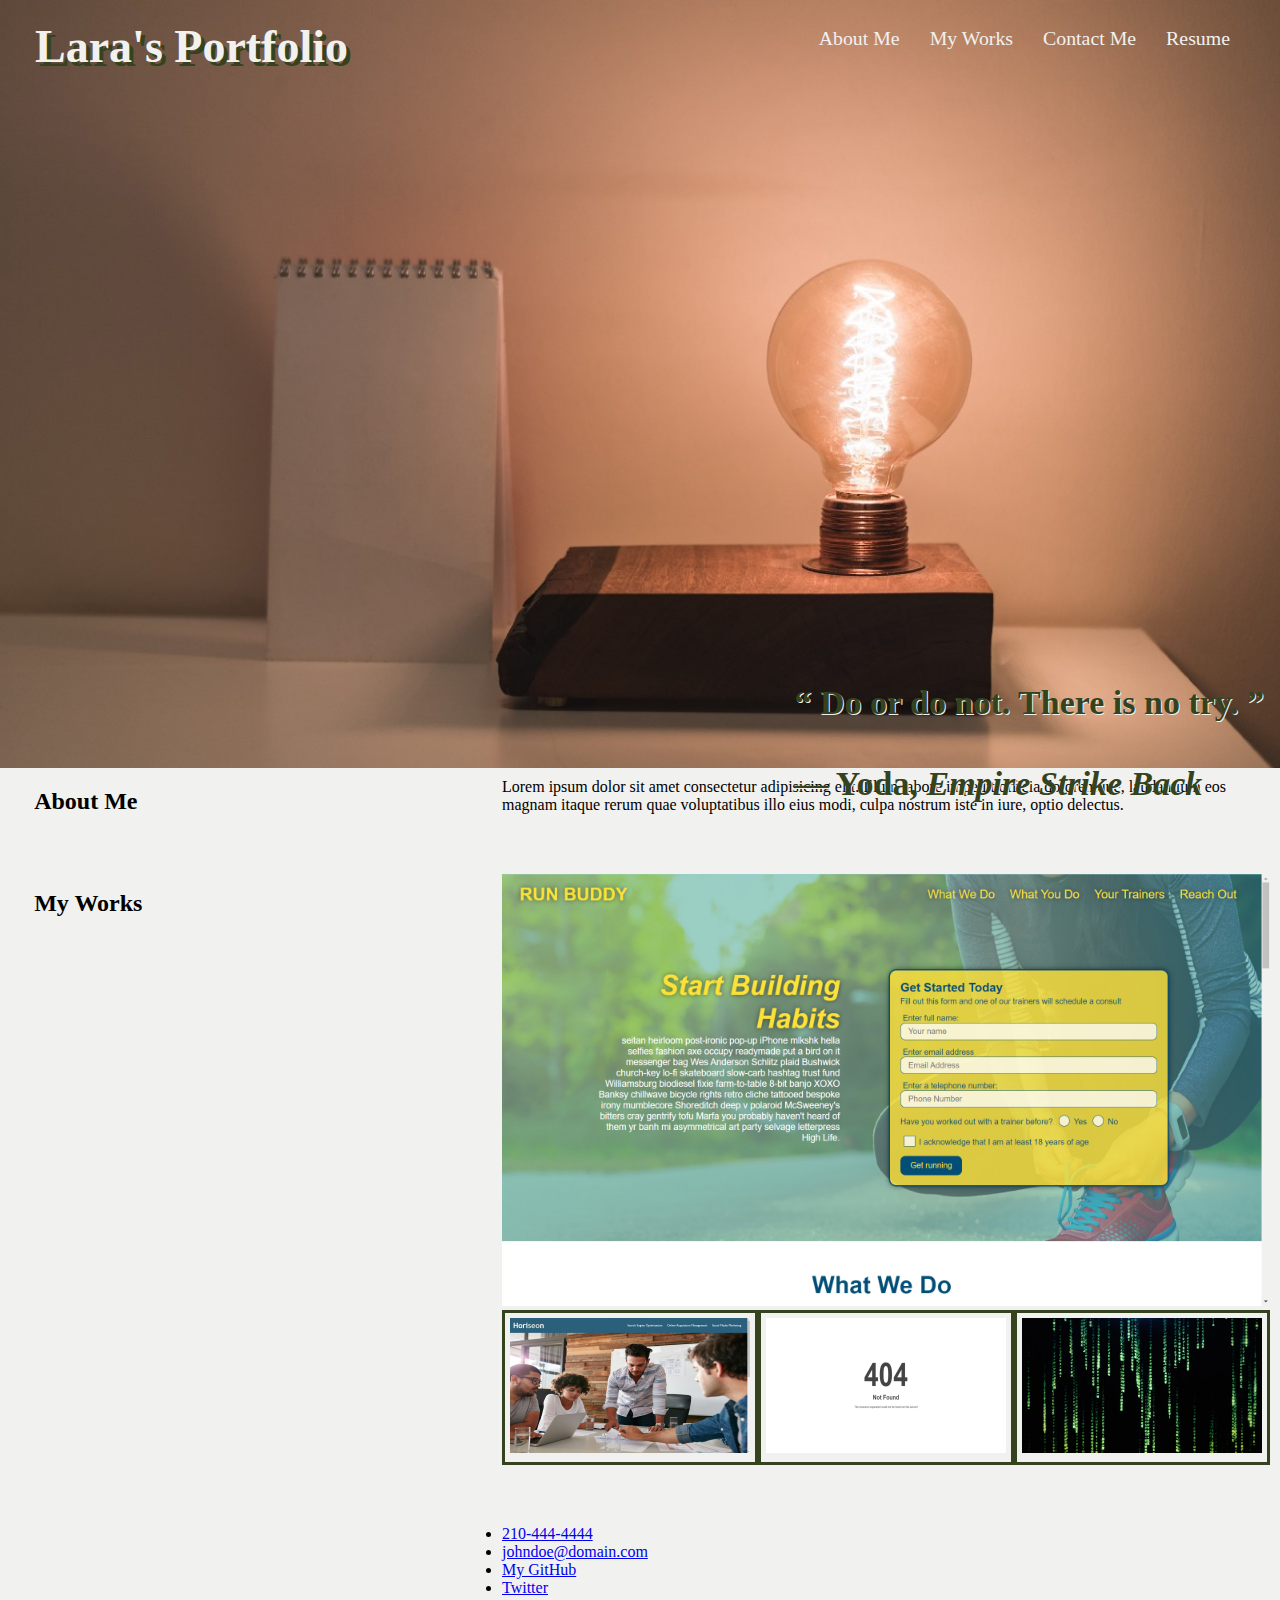
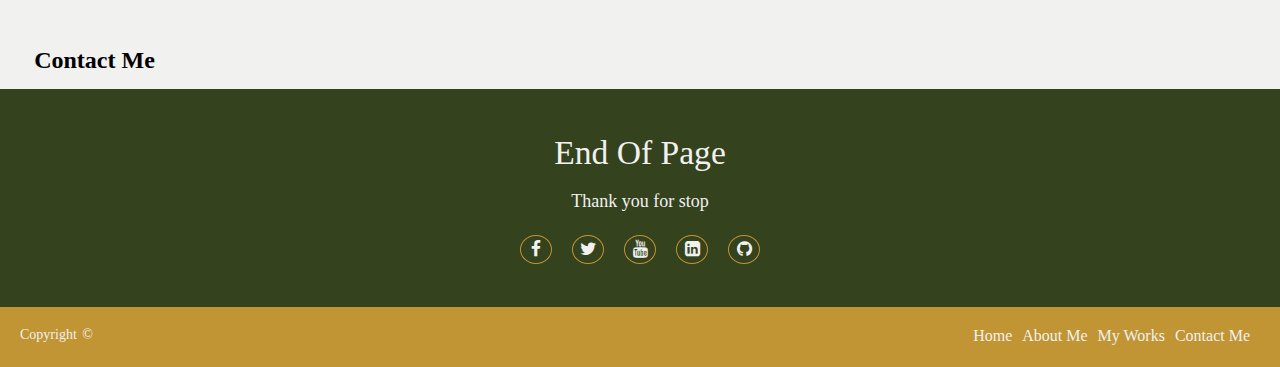
==== index.html @ 393404d3 "sytles the projects images" ====
<!DOCTYPE html>
<html lang="en-us">
<head>
    <!--Meta tags for character encoding and responive size content -->
    <meta charset="UTF-8" />
    <meta name="viewport" content="width=device-width, inital-scale=1.0" />

    <!--Link to css file-->
    <link rel="stylesheet" href="./assets/css/style.css">
    <link rel="stylesheet" href="https://cdnjs.cloudflare.com/ajax/libs/font-awesome/4.7.0/css/font-awesome.min.css">

    <!--Tab Title name-->
    <title>Lara's Portfolio</title>
</head>
<body>

    <!--Header-->
    <header>
        <!--Navigation-->
        <h1>
            <!--anchor Lara's Portfolio to home page-->
            <a href="./index.html">Lara's Portfolio</a>
        </h1>

        <nav>
            <!--unordered list element-->
            <ul>
                <!---list item element-->
                <li>
                    <!--anchor element-->
                    <a href="#about-me">About Me </a>
                </li>
                <!---list item element-->
                <li>
                    <!--anchor element-->
                    <a href="#my-works">My Works</a>
                </li>
                <!---list item element-->
                <li>
                    <!--anchor element-->
                    <a href="#contact-me">Contact Me</a>
                </li>
                <!---list item element-->
                <li>
                    <!--anchor element-->
                    <a href="#resume">Resume</a>
                </li>
            </ul>
        </nav> <!--end of navigation-->

    </header>
    <!--Hero/jumbotron-->
        <section class="hero">
            <div class="quote">
                <!--The inline Quotation Element-->
                <q>
                    Do or do not. There is no try.
                </q>
                <!--Figure caption element of cite-->
                <figcaption>
                    &mdash; Yoda, <cite>Empire Strike Back</cite>
                </figcaption>
            </div>
        </section>

    <!--Middle section of body-->
    <main>
        <article>
            <!--Aside/sidebar-->
            <aside class="side">
                <section id="about-me" class="about-me">
                    <h2>About Me</h2>
                </section>
                <section id="my-works" class="my-works">
                    <h2>My Works</h2>
                </section>
                <section id="contact-me" class="contact-me">
                    <h2>Contact Me</h2>
                </section>
            </aside>

            <section class="about">
                <p>
                    Lorem ipsum dolor sit amet consectetur adipisicing elit. Illum labore impedit officia doloremque, laudantium eos magnam itaque rerum quae voluptatibus illo eius modi, culpa nostrum iste in iure, optio delectus.
                </p>
            </section>
            <section class="projects">
                <div>
                    <img src="assets/images/first-project.png" alt="" class="first-project" width="100%"  />
                </div>
                <div class="row">
                    <img src="./assets/images/second-project.png" alt="" style="width:100%"/>
                </div>
                <div class="row">
                    <img src="./assets/images/third-project.jpg" alt="" style="width:100%" />
                </div>
                <div class="row">
                    <img src="./assets/images/fourth-project.jpg" alt="" style="width:100%" />
                </div>

            </section>
            <section class="contact-info">
                <ul>
                    <li>
                        <a href="tel:210-444-4444">210-444-4444</a>
                    </li>
                    <li>
                        <a href="mailto:johndoe@domain.com">johndoe@domain.com</a>
                    </li>
                    <li>
                        <a href="https://github.com">My GitHub</a>
                    </li>
                    <li>
                        <a href="https://twitter.com">Twitter</a>
                    </li>
                </ul>
            </section>
        </article>
    </main>
    <!--footer-->
    <footer>
        <section class="footer-content">
            <h3>End of Page</h3>
            <p>Thank you for stop</p>
            <ul class="socials">
                <li>
                    <a href="https://www.facebook.com"><i class="fa fa-facebook"></i></a>
                </li>
                <li>
                    <a href="https://www.twitter.com"><i class="fa fa-twitter"></i></a>
                </li>
                <li>
                    <a href="https://www.youtube.com"><i class="fa fa-youtube"></i></a>
                </li>
                <li>
                    <a href="https://www.linkedin.com"><i class="fa fa-linkedin-square"></i></a>
                </li>
                <li>
                    <a href="https://www.github.com"><i class="fa fa-github"></i></a>
                </li>
            </ul>
        </section>
        <section class="footer-bottom">
            <p>
                copyright &copy;
            </p>
            <div class="footer-menu">
                <ul class="f-menu">
                    <li>
                        <a href="./index.html">Home</a>
                    </li>
                    <li>
                        <a href="#about-me">About Me</a>
                    </li>
                    <li>
                        <a href="#my-works">My Works</a>
                    </li>
                    <li>
                        <a href="#contact-me">Contact Me</a>
                    </li>
                </ul>
            </div>
        </section>
    </footer>
</body>
</html>
---- assets/css/style.css ----
:root {
    --primary-color: #34421E;
    --secondary-color: #f1f1ef;
    --tertiary-color: #c19434;
}
* {
    padding: 0;
    margin: 0;
    box-sizing: border-box;
   
}
body {
    background-color: var(--secondary-color);
    min-height: 100%;
    display: flex;
    flex-direction: column;
}
/* Header / Nav bar start */
header {
    padding: 20px 35px;
    display: flex;
    justify-content: space-between;
    flex-wrap: wrap;
    position: sticky;
    position: -webkit-sticky;
    top: 0;
    background-image: url("../images/herobg.jpg");
    background-size: cover;
    background-attachment: fixed;
    background-position: 80%;
    z-index: 9999;
}
header h1 {
    font-weight: bolder;
    margin: 0;
    font-size: 46px;
    color: var(--secondary-color);
    text-shadow: 4px 4px 0 #34421e;
}
header a {
    text-decoration: none;
    color: var(--secondary-color);
}
header nav {
    margin: 7px 0;
}
header nav ul {
    display: flex;
    flex-wrap: wrap;
    justify-content: space-between;
    list-style: none;
    align-items: none;
}
header nav ul li a {
    padding: 10px 15px;
    font-weight: lighter;
    font-size: 1.55vw;
}
header nav ul li a:hover {
    background: var(--tertiary-color);
    color: var(--primary-color);
    border-radius: 35px;
    text-shadow: none;
}
/* Header styles end */
/* Footer styles start */
footer{
    bottom: 0;
    background: var(--primary-color);
    height: auto;
    width: 100%;
    padding-top: 40px;
    color: var(--secondary-color);
}
.footer-content{
    display: flex;
    align-items: center;
    justify-content: center;
    flex-direction: column;
    text-align: center;
}
.footer-content h3{
    font-size: 2.1rem;
    font-weight: 500;
    text-transform: capitalize;
    line-height: 3rem;
}
.footer-content p{
    max-width: 500px;
    margin: 10px auto;
    line-height: 28px;
    font-size: 18px;
    color: var(--secondary-color);
}
.socials{
    list-style: none;
    display: flex;
    align-items: center;
    justify-content: center;
    margin: 1rem 0 3rem 0;
}
.socials li{
    margin: 0 10px;
}
.socials a{
    text-decoration: none;
    color: var(--secondary-color);
    border: 1.1px solid var(--tertiary-color);
    padding: 5px;
    border-radius: 50%;
}
.socials a i{
    font-size: 1.1rem;
    width: 20px;
    transition: color .4s ease;
}
.socials a:hover i{
    color: var(--tertiary-color);
}
.footer-bottom{
    background: var(--tertiary-color);
    width: 100vw;
    padding: 20px;
    padding-bottom: 40px;
    text-align: center;
}
.footer-bottom p{
    float: left;
    font-size: 14px;
    word-spacing: 2px;
    text-transform: capitalize;
}
.footer-bottom p a{
  color: var(--secondary-color);
  font-size: 16px;
  text-decoration: none;
}
.footer-bottom span{
    text-transform: uppercase;
    opacity: .4;
    font-weight: 200;
}
.footer-menu{
  float: right;
}
.footer-menu ul{
  display: flex;
}
.footer-menu ul li{
padding-right: 10px;
display: block;
}
.footer-menu ul li a{
  color: var(--secondary-color);
  text-decoration: none;
}
.footer-menu ul li a:hover{
  color: var(--primary-color);
}
/* Footer styles end */
.hero {
    background-image: url('../images/herobg.jpg');
    background-size: cover;
    background-attachment: fixed;
    background-position: 80%;
    width: 100vw;
    height: 75vh;

}
.quote {
    position: absolute;
    bottom: 75px;
    right: 16px;
    line-height: 2.4; 
    font-size: 34px;
    color: var(--primary-color);
    text-shadow: 1px 1px var(--secondary-color);
    font-weight: bolder;   
}
.side {
    float: left;
    margin: 0 1.5%;
    width: 30%;
    padding: 15px;
    align-items: center;
}
.about , .projects, .contact-info {
    float: right;
    margin: 10px 10px 50px;
    width: 60%;
}
#about-me {
    margin-top: 5px;
    margin-bottom:75px;
}
#my-works {
    margin-bottom: 730px;
}
.row{
    float: left;
    width: 33.33%;
    padding: 5px;
    border: 3px solid var(--primary-color);
}
.row::after {
    content: "";
    clear: both;
    display: table;
}

img {
    transition: all .2s ease-in-out;
}
img:hover {
    transform: scale(1.2);
}
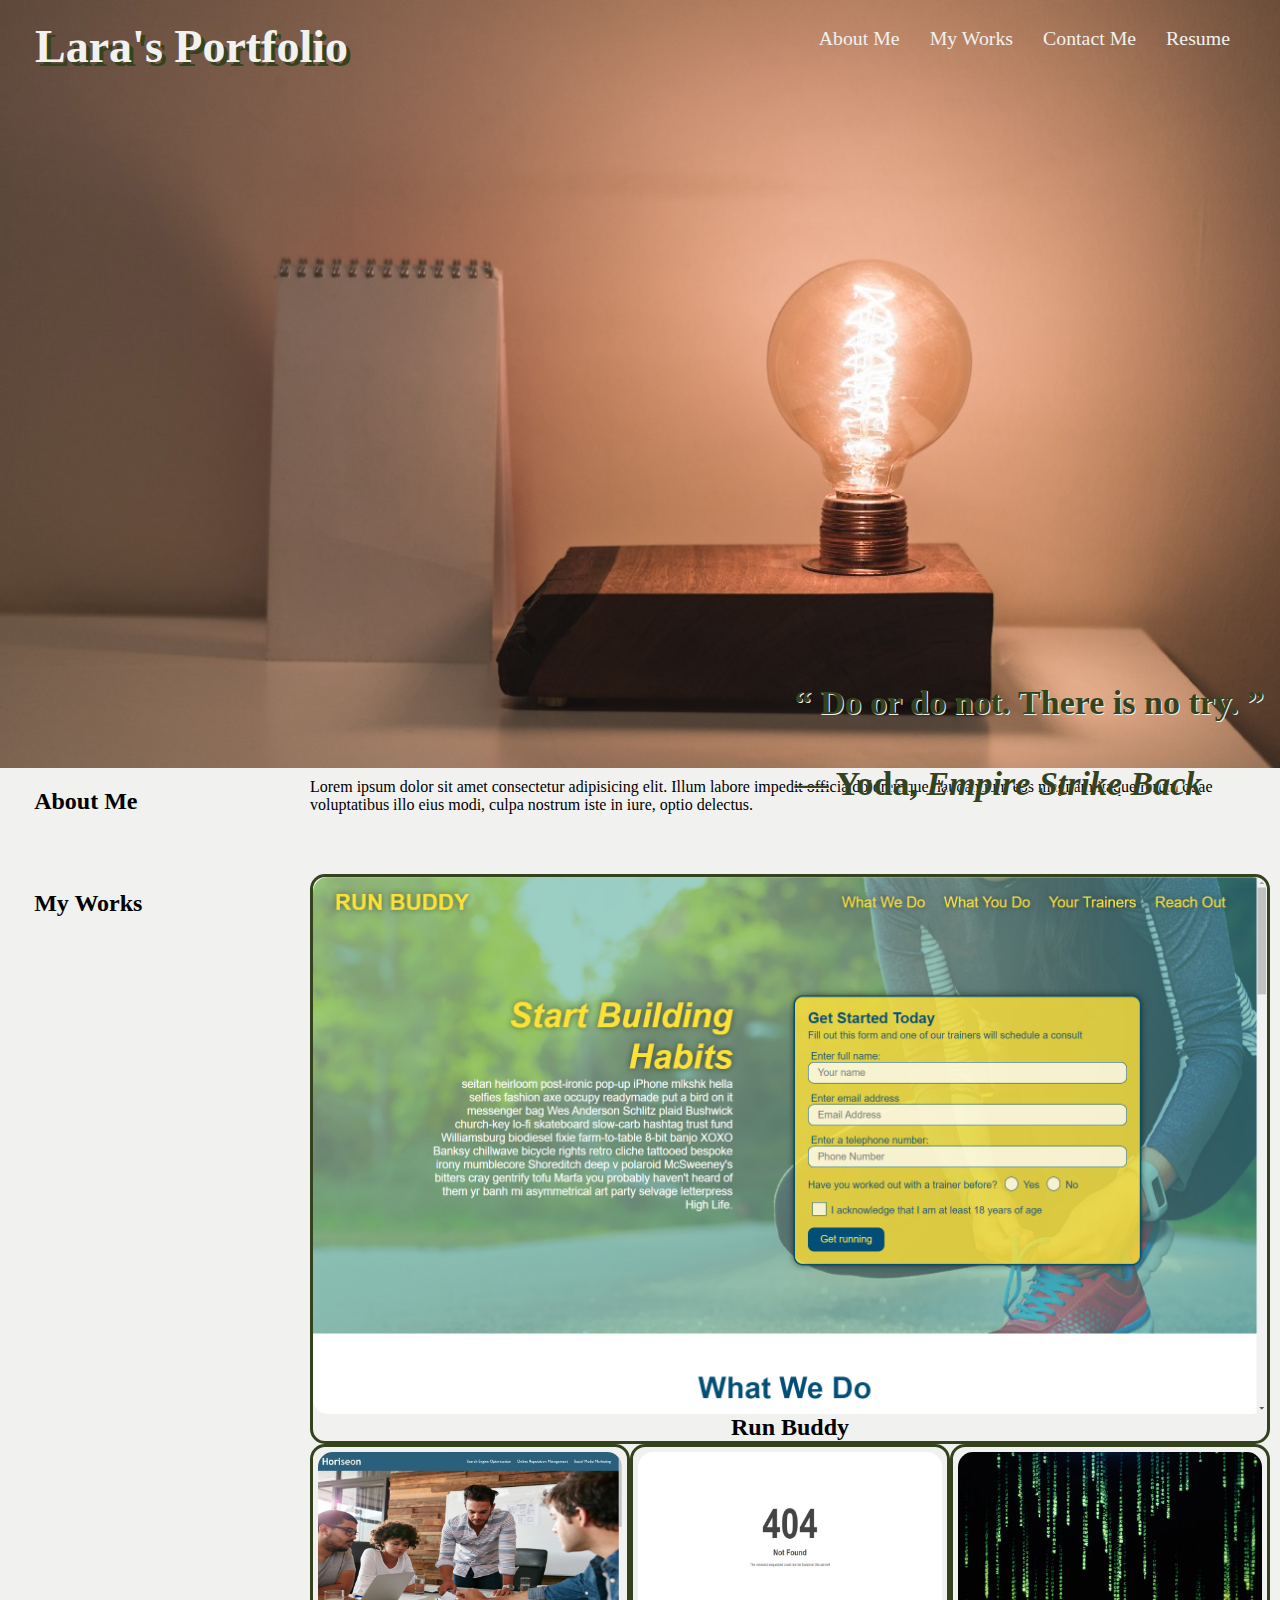
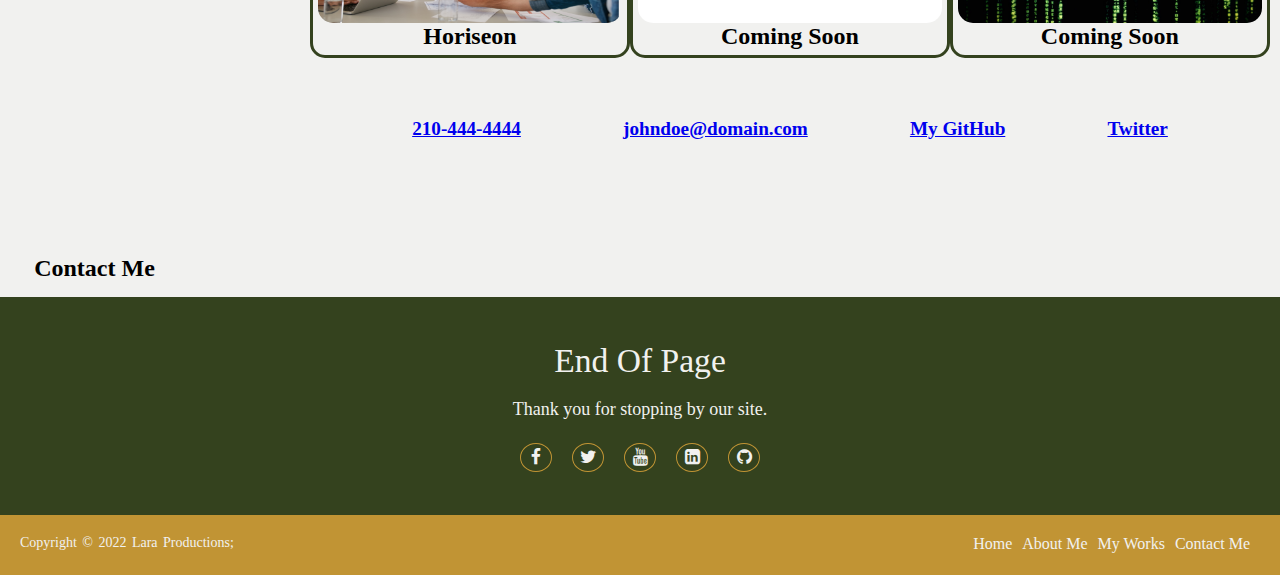
==== commit 7cd9cdce: "Fixed the aside styles, contact info section, and created border on images" ====
--- a/index.html
+++ b/index.html
@@ -85,17 +85,29 @@
                 </p>
             </section>
             <section class="projects">
-                <div>
+                <div class="mainimg">
+                    <figure>
                     <img src="assets/images/first-project.png" alt="" class="first-project" width="100%"  />
+                    <figcaption>Run Buddy</figcaption>
+                    </figure>
                 </div>
                 <div class="row">
+                    <figure>
                     <img src="./assets/images/second-project.png" alt="" style="width:100%"/>
+                    <figcaption>Horiseon</figcaption>
+                    </figure>
                 </div>
                 <div class="row">
+                    <figure>
                     <img src="./assets/images/third-project.jpg" alt="" style="width:100%" />
+                    <figcaption>Coming Soon</figcaption>
+                    </figure>
                 </div>
                 <div class="row">
+                    <figure>
                     <img src="./assets/images/fourth-project.jpg" alt="" style="width:100%" />
+                    <figcaption>Coming Soon</figcaption>
+                    </figure>
                 </div>
 
             </section>
@@ -121,7 +133,7 @@
     <footer>
         <section class="footer-content">
             <h3>End of Page</h3>
-            <p>Thank you for stop</p>
+            <p>Thank you for stopping by our site.</p>
             <ul class="socials">
                 <li>
                     <a href="https://www.facebook.com"><i class="fa fa-facebook"></i></a>
@@ -142,7 +154,7 @@
         </section>
         <section class="footer-bottom">
             <p>
-                copyright &copy;
+                copyright &copy 2022 Lara Productions;
             </p>
             <div class="footer-menu">
                 <ul class="f-menu">
--- a/assets/css/style.css
+++ b/assets/css/style.css
@@ -180,37 +180,61 @@
 .side {
     float: left;
     margin: 0 1.5%;
-    width: 30%;
     padding: 15px;
-    align-items: center;
+}
+.side h2 {
+    font-weight: bolder;
+    font-size: x-large;
 }
 .about , .projects, .contact-info {
     float: right;
     margin: 10px 10px 50px;
-    width: 60%;
+    width: 75%;
 }
 #about-me {
     margin-top: 5px;
     margin-bottom:75px;
 }
 #my-works {
-    margin-bottom: 730px;
+    margin-bottom: 938px;
+}
+.mainimg {
+    border: 3px solid var(--primary-color);
+    border-radius: 15px;
 }
 .row{
     float: left;
     width: 33.33%;
     padding: 5px;
     border: 3px solid var(--primary-color);
+    border-radius: 15px;
 }
 .row::after {
     content: "";
     clear: both;
     display: table;
 }
-
 img {
     transition: all .2s ease-in-out;
+    border-radius: 15px;
 }
 img:hover {
-    transform: scale(1.2);
+    transform: scale(1.1);
+}
+figure {
+    display: flex;
+    flex-flow: column;
+    margin: auto;
+    text-align: center;
+    font-size: x-large;
+    font-weight: bolder;
+}
+.contact-info ul {
+    display: flex;
+    flex-wrap: wrap;
+    justify-content: space-evenly;
+    list-style: none;
+    align-items: none;
+    font-weight: bolder;
+    font-size: larger;
 }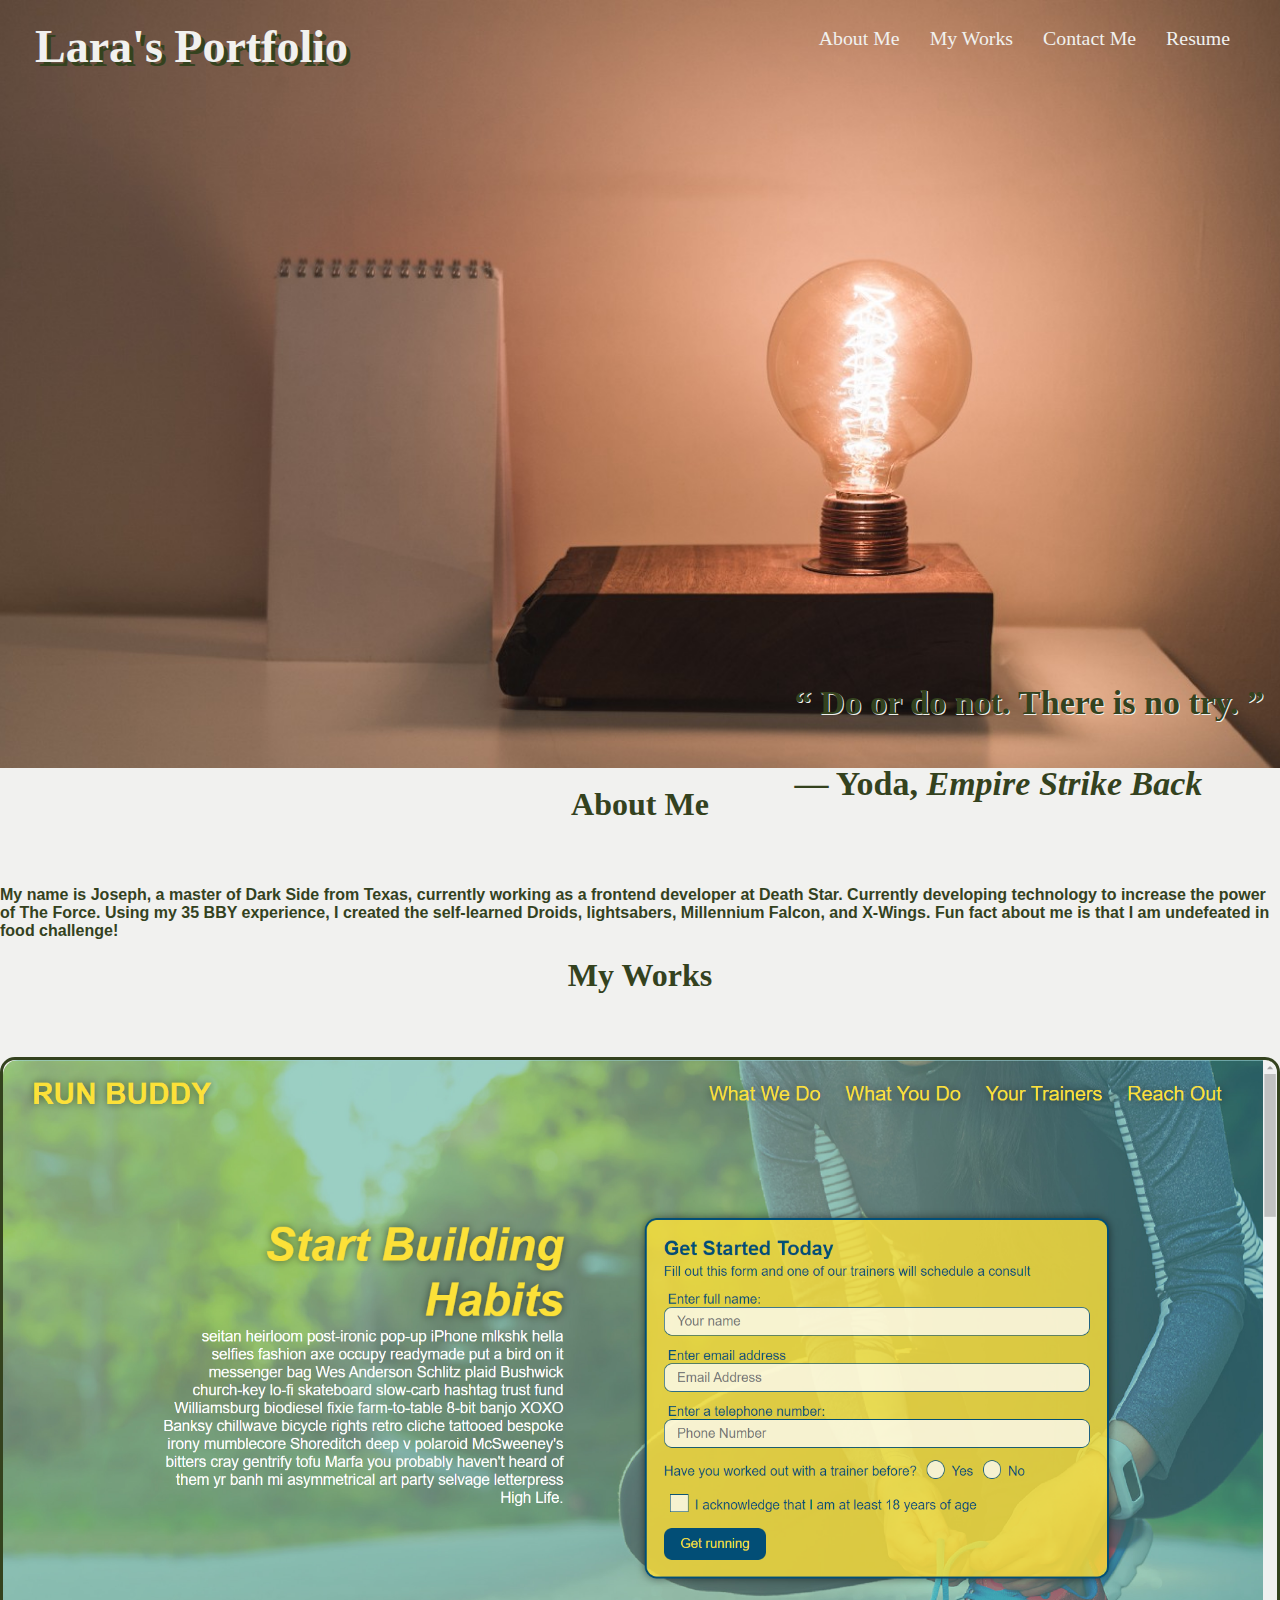
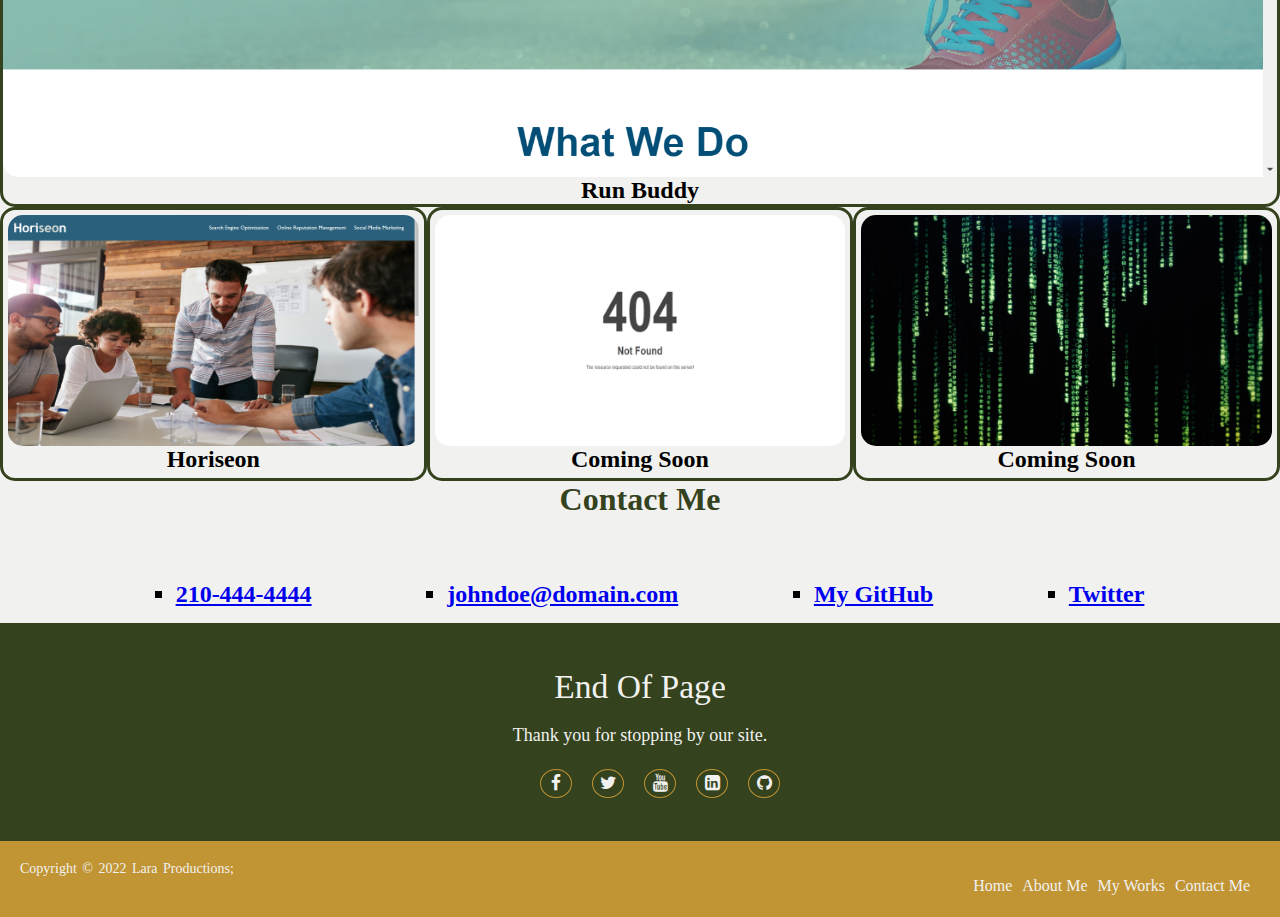
==== commit 150c229a: "redo index.html, restyles in css, created media queries, and add 2nd html file for link" ====
--- a/index.html
+++ b/index.html
@@ -43,7 +43,7 @@
                 <!---list item element-->
                 <li>
                     <!--anchor element-->
-                    <a href="#resume">Resume</a>
+                    <a href="./resume.html">Resume</a>
                 </li>
             </ul>
         </nav> <!--end of navigation-->
@@ -65,8 +65,8 @@
 
     <!--Middle section of body-->
     <main>
-        <article>
-            <!--Aside/sidebar-->
+        <!--<article>
+            Aside/sidebar-
             <aside class="side">
                 <section id="about-me" class="about-me">
                     <h2>About Me</h2>
@@ -77,41 +77,44 @@
                 <section id="contact-me" class="contact-me">
                     <h2>Contact Me</h2>
                 </section>
-            </aside>
+            </aside> -->
 
-            <section class="about">
+            <section class="about" >
+                <h2 id="about-me">About Me</h2>
                 <p>
-                    Lorem ipsum dolor sit amet consectetur adipisicing elit. Illum labore impedit officia doloremque, laudantium eos magnam itaque rerum quae voluptatibus illo eius modi, culpa nostrum iste in iure, optio delectus.
+                    My name is Joseph, a master of Dark Side from Texas, currently working as a frontend developer at Death Star. Currently developing technology to increase the power of The Force. Using my 35 BBY experience, I created the self-learned Droids, lightsabers, Millennium Falcon, and X-Wings. Fun fact about me is that I am undefeated in food challenge!
                 </p>
             </section>
-            <section class="projects">
+            <section class="projects" >
+                <h2 id="my-works">My Works</h2>
                 <div class="mainimg">
                     <figure>
-                    <img src="assets/images/first-project.png" alt="" class="first-project" width="100%"  />
+                    <img src="assets/images/first-project.png" alt="screenshot of run buddy website with quote and small form box" class="first-project" width="100%"  />
                     <figcaption>Run Buddy</figcaption>
                     </figure>
                 </div>
                 <div class="row">
                     <figure>
-                    <img src="./assets/images/second-project.png" alt="" style="width:100%"/>
+                    <img src="./assets/images/second-project.png" alt="screenshot of website with group of 4 work on table" style="width:100%"/>
                     <figcaption>Horiseon</figcaption>
                     </figure>
                 </div>
                 <div class="row">
                     <figure>
-                    <img src="./assets/images/third-project.jpg" alt="" style="width:100%" />
+                    <img src="./assets/images/third-project.jpg" alt="screenshot of 404 Not found page" style="width:100%" />
                     <figcaption>Coming Soon</figcaption>
                     </figure>
                 </div>
                 <div class="row">
                     <figure>
-                    <img src="./assets/images/fourth-project.jpg" alt="" style="width:100%" />
+                    <img src="./assets/images/fourth-project.jpg" alt="green code running down from matrix" style="width:100%" />
                     <figcaption>Coming Soon</figcaption>
                     </figure>
                 </div>
 
             </section>
             <section class="contact-info">
+                <h2 id="contact-me">Contact Me</h2>
                 <ul>
                     <li>
                         <a href="tel:210-444-4444">210-444-4444</a>
--- a/assets/css/style.css
+++ b/assets/css/style.css
@@ -4,7 +4,7 @@
     --tertiary-color: #c19434;
 }
 * {
-    padding: 0;
+    padding: 5;
     margin: 0;
     box-sizing: border-box;
    
@@ -122,10 +122,8 @@
     width: 100vw;
     padding: 20px;
     padding-bottom: 40px;
-    text-align: center;
 }
 .footer-bottom p{
-    float: left;
     font-size: 14px;
     word-spacing: 2px;
     text-transform: capitalize;
@@ -177,27 +175,23 @@
     text-shadow: 1px 1px var(--secondary-color);
     font-weight: bolder;   
 }
-.side {
-    float: left;
-    margin: 0 1.5%;
-    padding: 15px;
-}
-.side h2 {
-    font-weight: bolder;
-    font-size: x-large;
-}
-.about , .projects, .contact-info {
-    float: right;
-    margin: 10px 10px 50px;
-    width: 75%;
-}
-#about-me {
+main h2 {
+    text-align: center;
+    font-size: xx-large;
+    padding: 1%;
+    color: var(--primary-color);
+}
+
+.about p {
+    font-family: 'Lucida Sans', 'Lucida Sans Regular', 'Lucida Grande', 'Lucida Sans Unicode', Geneva, Verdana, sans-serif;
+    font-weight: bold;
+    color: var(--primary-color);
+}
+#about-me, #my-works, #contact-me{
     margin-top: 5px;
-    margin-bottom:75px;
-}
-#my-works {
-    margin-bottom: 938px;
-}
+    margin-bottom:50px;
+}
+
 .mainimg {
     border: 3px solid var(--primary-color);
     border-radius: 15px;
@@ -233,8 +227,71 @@
     display: flex;
     flex-wrap: wrap;
     justify-content: space-evenly;
-    list-style: none;
-    align-items: none;
     font-weight: bolder;
-    font-size: larger;
+    font-size: x-large;
+    padding-bottom: 15px;
+    list-style: square;
+}
+
+
+@media screen and (max-width: 980px) {
+    header {
+        padding-bottom: 0;
+        justify-content: center;
+        position: relative; 
+    }
+    header h1 {
+        width: 100%;
+        text-align: center;
+    }
+    header nav ul {
+        margin-top: 20px;
+        width: 100%;
+        justify-content: center;
+    }
+    header nav ul li a {
+        font-size: 20px;
+    }
+    .quote {
+        width: 100%;
+        text-align: center;
+        font-size: 40px;
+        position: relative;
+        margin: 0;
+        margin-top: 90px;
+    }
+    
+    .row {
+        flex: 50%;
+        max-width: 50%;
+    }
+}
+@media  screen and (max-width: 768px) {
+    .hero {
+        height: 60vh;
+    }
+    .contact-info ul {
+        font-size: small;
+        display: flex;
+        flex-wrap: wrap;
+        flex-wrap: wrap;
+        list-style: none;
+    }
+}
+@media screen and (max-width: 570px) {
+    figure {
+        font-size: small;
+    }
+    
+    .footer-menu ul{
+        display:flex;
+        margin-top: 10px;
+        margin-bottom: 20px;
+    }
+    .footer-bottom P {
+        display: flex;
+        text-align: center;
+        margin-top: 10px;
+        margin-bottom: 10px;
+    }
 }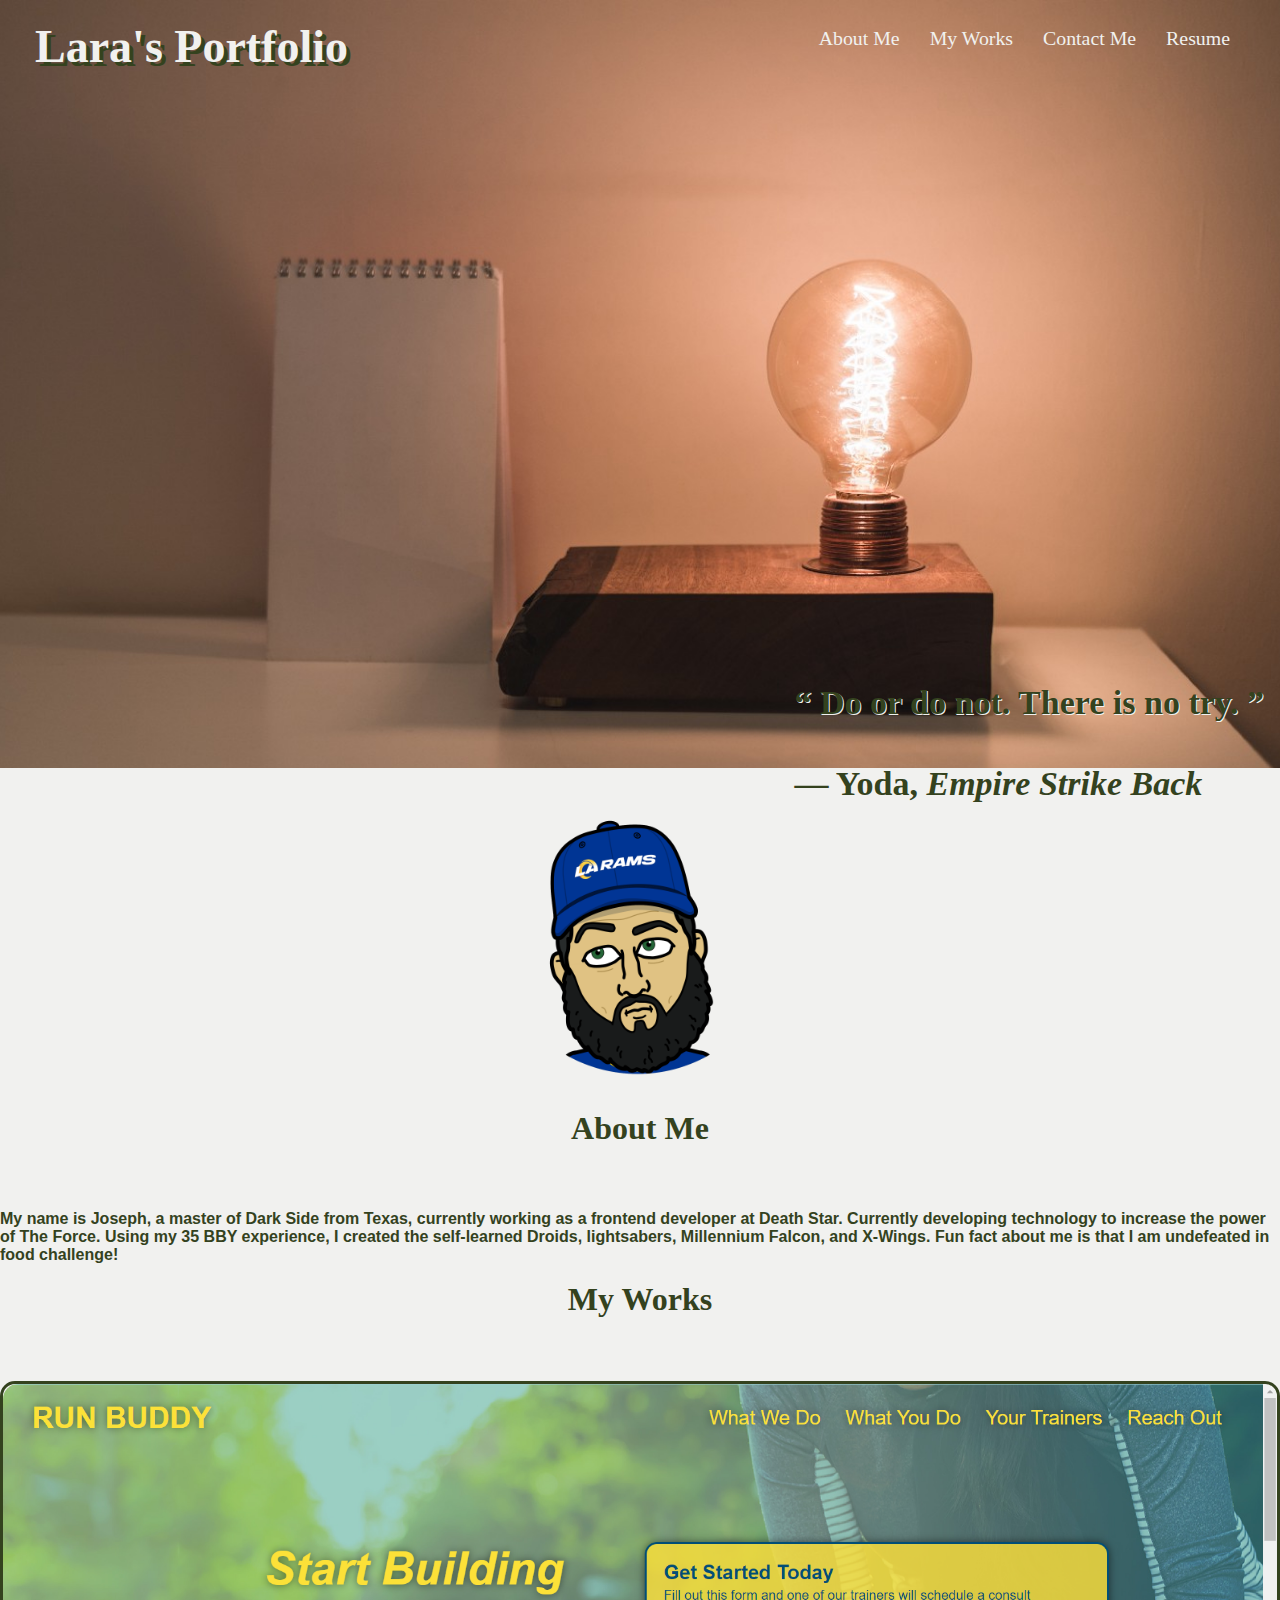
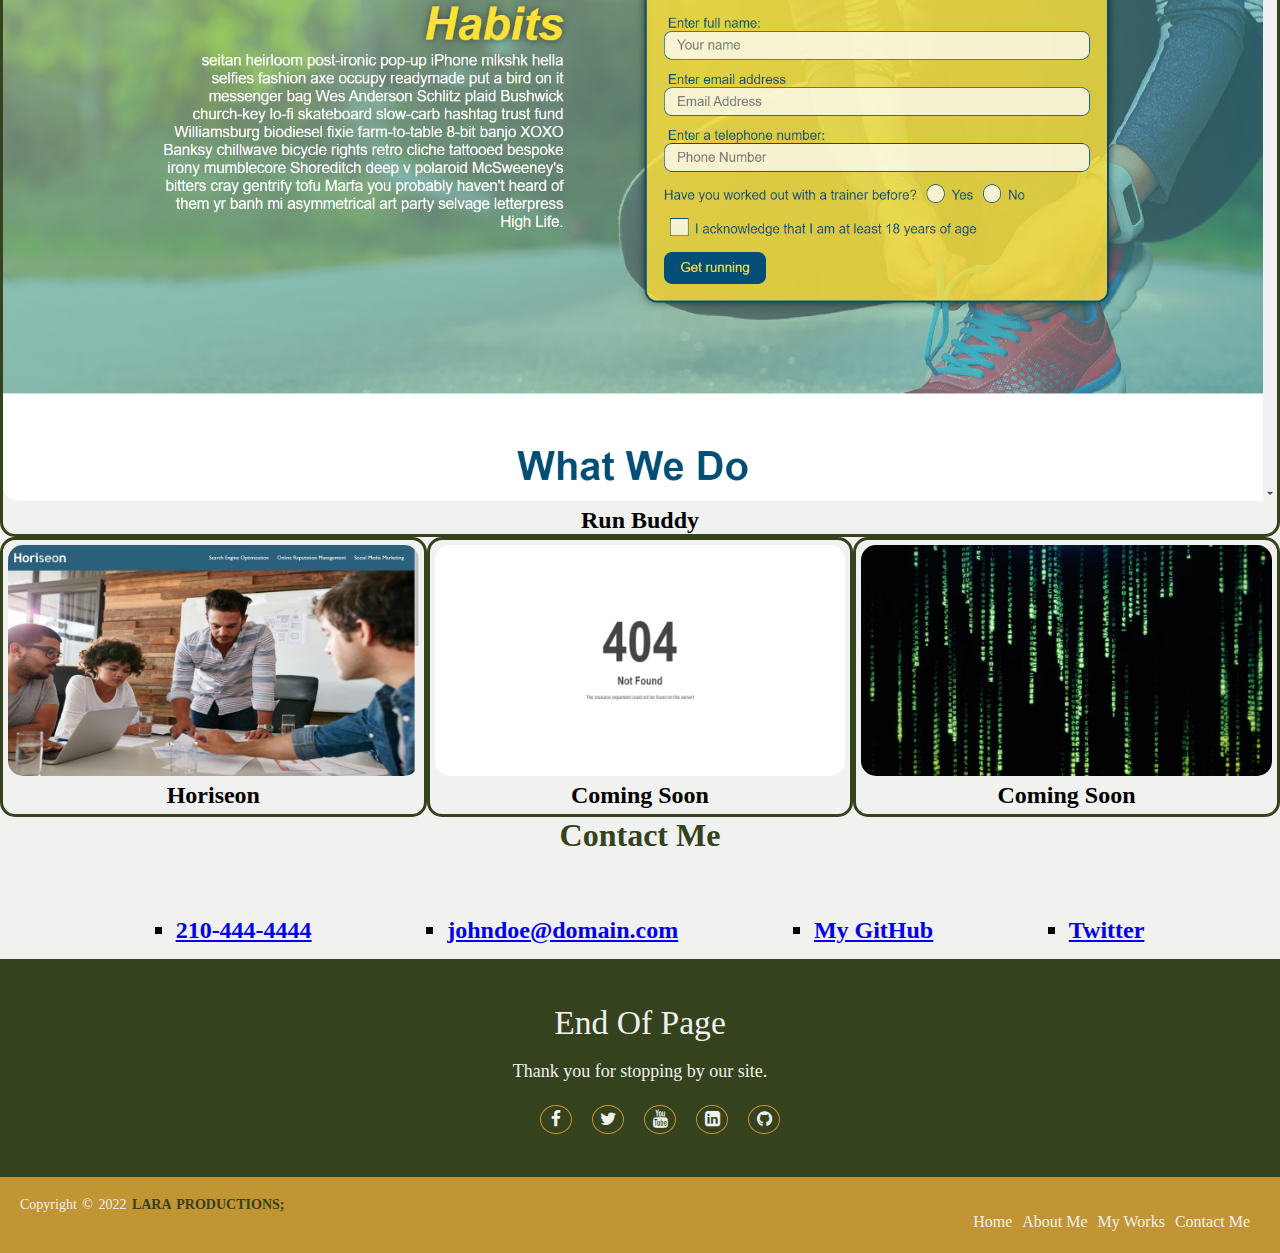
==== commit c14d51e1: "comments on both HTML and CSS files. Added proflile picture" ====
--- a/index.html
+++ b/index.html
@@ -5,7 +5,7 @@
     <meta charset="UTF-8" />
     <meta name="viewport" content="width=device-width, inital-scale=1.0" />
 
-    <!--Link to css file-->
+    <!--Linked to css and website for logo-->
     <link rel="stylesheet" href="./assets/css/style.css">
     <link rel="stylesheet" href="https://cdnjs.cloudflare.com/ajax/libs/font-awesome/4.7.0/css/font-awesome.min.css">
 
@@ -13,7 +13,6 @@
     <title>Lara's Portfolio</title>
 </head>
 <body>
-
     <!--Header-->
     <header>
         <!--Navigation-->
@@ -62,58 +61,49 @@
                 </figcaption>
             </div>
         </section>
+        
 
     <!--Middle section of body-->
     <main>
-        <!--<article>
-            Aside/sidebar-
-            <aside class="side">
-                <section id="about-me" class="about-me">
-                    <h2>About Me</h2>
-                </section>
-                <section id="my-works" class="my-works">
-                    <h2>My Works</h2>
-                </section>
-                <section id="contact-me" class="contact-me">
-                    <h2>Contact Me</h2>
-                </section>
-            </aside> -->
-
-            <section class="about" >
+        <section class="pic">
+            <img src="./assets/images/Profile.png" alt="avatar profile" width="25%" height="25%"/>
+        </section>
+        <article> <!--article section of about, projects, and contact info-->
+                <section class="about" >
                 <h2 id="about-me">About Me</h2>
-                <p>
+                <p> <!--an paragraph for about me-->
                     My name is Joseph, a master of Dark Side from Texas, currently working as a frontend developer at Death Star. Currently developing technology to increase the power of The Force. Using my 35 BBY experience, I created the self-learned Droids, lightsabers, Millennium Falcon, and X-Wings. Fun fact about me is that I am undefeated in food challenge!
                 </p>
             </section>
-            <section class="projects" >
+            <section class="projects" > <!--display my work included hyperlink to each project-->
                 <h2 id="my-works">My Works</h2>
                 <div class="mainimg">
                     <figure>
-                    <img src="assets/images/first-project.png" alt="screenshot of run buddy website with quote and small form box" class="first-project" width="100%"  />
+                    <a href="https://jlara65.github.io/run-buddy/run-buddy/"><img src="assets/images/first-project.png" alt="screenshot of run buddy website with quote and small form box" class="first-project" width="100%"/></a>
                     <figcaption>Run Buddy</figcaption>
                     </figure>
                 </div>
                 <div class="row">
                     <figure>
-                    <img src="./assets/images/second-project.png" alt="screenshot of website with group of 4 work on table" style="width:100%"/>
+                    <a href="https://jlara65.github.io/Horiseon-Code-Refactor/"><img src="./assets/images/second-project.png" alt="screenshot of website with group of 4 work on table" width="100%"/></a>
                     <figcaption>Horiseon</figcaption>
                     </figure>
                 </div>
                 <div class="row">
                     <figure>
-                    <img src="./assets/images/third-project.jpg" alt="screenshot of 404 Not found page" style="width:100%" />
+                        <a href="./resume.html"><img src="./assets/images/third-project.jpg" alt="screenshot of 404 Not found page" style="width:100%" /></a>
                     <figcaption>Coming Soon</figcaption>
                     </figure>
                 </div>
                 <div class="row">
                     <figure>
-                    <img src="./assets/images/fourth-project.jpg" alt="green code running down from matrix" style="width:100%" />
+                    <a href="./resume.html"><img src="./assets/images/fourth-project.jpg" alt="green code running down from matrix" style="width:100%" /></a>
                     <figcaption>Coming Soon</figcaption>
                     </figure>
                 </div>
 
-            </section>
-            <section class="contact-info">
+            </section> 
+            <section class="contact-info"> <!--list of contact info-->
                 <h2 id="contact-me">Contact Me</h2>
                 <ul>
                     <li>
@@ -130,11 +120,11 @@
                     </li>
                 </ul>
             </section>
-        </article>
-    </main>
+        </article> <!--end of article section-->
+    </main> 
     <!--footer-->
     <footer>
-        <section class="footer-content">
+        <section class="footer-content"> <!--list of links in the bottom of page-->
             <h3>End of Page</h3>
             <p>Thank you for stopping by our site.</p>
             <ul class="socials">
@@ -157,7 +147,7 @@
         </section>
         <section class="footer-bottom">
             <p>
-                copyright &copy 2022 Lara Productions;
+                copyright &copy 2022 <span>Lara Productions;</span>
             </p>
             <div class="footer-menu">
                 <ul class="f-menu">
--- a/assets/css/style.css
+++ b/assets/css/style.css
@@ -1,20 +1,21 @@
-:root {
+:root { /* declaring global variables */
     --primary-color: #34421E;
     --secondary-color: #f1f1ef;
     --tertiary-color: #c19434;
 }
-* {
+* { /* set styles to apply all elements */
     padding: 5;
     margin: 0;
     box-sizing: border-box;
    
 }
-body {
+body { /* set styles in the body group */
     background-color: var(--secondary-color);
     min-height: 100%;
     display: flex;
     flex-direction: column;
 }
+
 /* Header / Nav bar start */
 header {
     padding: 20px 35px;
@@ -30,33 +31,33 @@
     background-position: 80%;
     z-index: 9999;
 }
-header h1 {
+header h1 { /* styles the h1 tag in header */
     font-weight: bolder;
     margin: 0;
     font-size: 46px;
     color: var(--secondary-color);
     text-shadow: 4px 4px 0 #34421e;
 }
-header a {
+header a { /* styles the anchor tag in header */
     text-decoration: none;
     color: var(--secondary-color);
 }
-header nav {
+header nav { /* styles the nav tag in header */
     margin: 7px 0;
 }
-header nav ul {
+header nav ul { /* styles the unordered list in nav tag in header */
     display: flex;
     flex-wrap: wrap;
     justify-content: space-between;
     list-style: none;
     align-items: none;
 }
-header nav ul li a {
+header nav ul li a { /* styles the anchor in list in header */
     padding: 10px 15px;
     font-weight: lighter;
     font-size: 1.55vw;
 }
-header nav ul li a:hover {
+header nav ul li a:hover { /* styles the mouse over on navigation list */
     background: var(--tertiary-color);
     color: var(--primary-color);
     border-radius: 35px;
@@ -64,7 +65,7 @@
 }
 /* Header styles end */
 /* Footer styles start */
-footer{
+footer{ /* styles the whole footer */
     bottom: 0;
     background: var(--primary-color);
     height: auto;
@@ -72,90 +73,92 @@
     padding-top: 40px;
     color: var(--secondary-color);
 }
-.footer-content{
+.footer-content{ /* styles content in footer */
     display: flex;
     align-items: center;
     justify-content: center;
     flex-direction: column;
     text-align: center;
 }
-.footer-content h3{
+.footer-content h3{ /* styles the h3 in content of footer */
     font-size: 2.1rem;
     font-weight: 500;
     text-transform: capitalize;
     line-height: 3rem;
 }
-.footer-content p{
+.footer-content p{ /* styles the paragraph in content of footer */
     max-width: 500px;
     margin: 10px auto;
     line-height: 28px;
     font-size: 18px;
     color: var(--secondary-color);
 }
-.socials{
+.socials{ /* styles the social icons in footer */
     list-style: none;
     display: flex;
     align-items: center;
     justify-content: center;
     margin: 1rem 0 3rem 0;
 }
-.socials li{
+.socials li{ /* styles the social icons list in footer */
     margin: 0 10px;
 }
-.socials a{
-    text-decoration: none;
+.socials a{ /* styles the social icons anchor tag in footer */
+    text-decoration: none; 
     color: var(--secondary-color);
     border: 1.1px solid var(--tertiary-color);
     padding: 5px;
     border-radius: 50%;
 }
-.socials a i{
+.socials a i{ /* styles the social icons anchor tag in footer */
     font-size: 1.1rem;
     width: 20px;
     transition: color .4s ease;
 }
-.socials a:hover i{
+.socials a:hover i{ /* styles the social icons mouse over in footer */
     color: var(--tertiary-color);
-}
-.footer-bottom{
+    transform: scale(1.3)
+}
+.footer-bottom{ /* styles the last section of footer */
     background: var(--tertiary-color);
     width: 100vw;
     padding: 20px;
     padding-bottom: 40px;
 }
-.footer-bottom p{
+.footer-bottom p{ /* styles the paragraph tag in last section of footer */
     font-size: 14px;
     word-spacing: 2px;
     text-transform: capitalize;
 }
-.footer-bottom p a{
+.footer-bottom p a{ /* styles the paragraph anchor tag in last section of footer */
   color: var(--secondary-color);
   font-size: 16px;
   text-decoration: none;
 }
-.footer-bottom span{
+.footer-bottom span{ /* stylte the Lara Production in bottom of footer */
     text-transform: uppercase;
-    opacity: .4;
-    font-weight: 200;
-}
-.footer-menu{
+    color: var(--primary-color);
+    font-weight: bold;
+}
+.footer-menu{ /* move the footer menu list to the right */
   float: right;
 }
-.footer-menu ul{
+.footer-menu ul{ /*styles the menu unordered list in footer */
   display: flex;
 }
-.footer-menu ul li{
+.footer-menu ul li{ /* styles the list menu in the footer */
 padding-right: 10px;
 display: block;
 }
-.footer-menu ul li a{
+.footer-menu ul li a{ /* styles the menu list anchor tag */
   color: var(--secondary-color);
   text-decoration: none;
 }
-.footer-menu ul li a:hover{
+.footer-menu ul li a:hover{ /* font color change when mouse over on menu list in footer */
   color: var(--primary-color);
-}
-/* Footer styles end */
+}/* Footer styles end */
+
+/* styles the hero included image and quote */
 .hero {
     background-image: url('../images/herobg.jpg');
     background-size: cover;
@@ -164,7 +167,8 @@
     width: 100vw;
     height: 75vh;
 
-}
+} 
+    
 .quote {
     position: absolute;
     bottom: 75px;
@@ -174,48 +178,51 @@
     color: var(--primary-color);
     text-shadow: 1px 1px var(--secondary-color);
     font-weight: bolder;   
-}
-main h2 {
+} /* end of hero styles */
+
+main h2 { /* styles the h2 in main section */
     text-align: center;
     font-size: xx-large;
     padding: 1%;
     color: var(--primary-color);
 }
-
-.about p {
+main .pic { /*profile picture set in center*/
+    text-align: center;
+}
+.about p { /*style the paragraph tag in about section */
     font-family: 'Lucida Sans', 'Lucida Sans Regular', 'Lucida Grande', 'Lucida Sans Unicode', Geneva, Verdana, sans-serif;
     font-weight: bold;
     color: var(--primary-color);
 }
-#about-me, #my-works, #contact-me{
+#about-me, #my-works, #contact-me{ /* styles the 3 items "about, my works, and contact */
     margin-top: 5px;
     margin-bottom:50px;
 }
 
-.mainimg {
+.mainimg { /* first project image styles */
     border: 3px solid var(--primary-color);
     border-radius: 15px;
 }
-.row{
+.row{ /* styles the image in the projects */
     float: left;
     width: 33.33%;
     padding: 5px;
     border: 3px solid var(--primary-color);
     border-radius: 15px;
 }
-.row::after {
+.row::after { /* image containers will be clear floats after */
     content: "";
     clear: both;
     display: table;
 }
-img {
+img { /* style the border in each project image */
     transition: all .2s ease-in-out;
     border-radius: 15px;
 }
-img:hover {
+.projects img:hover { /* projects image size increase when mouse over */
     transform: scale(1.1);
 }
-figure {
+figure { /* styles the projects image */
     display: flex;
     flex-flow: column;
     margin: auto;
@@ -223,7 +230,7 @@
     font-size: x-large;
     font-weight: bolder;
 }
-.contact-info ul {
+.contact-info ul { /* styles the unordered list in contact info inside of body */
     display: flex;
     flex-wrap: wrap;
     justify-content: space-evenly;
@@ -234,7 +241,7 @@
 }
 
 
-@media screen and (max-width: 980px) {
+@media screen and (max-width: 980px) { /* styles the some of list when responsive dimensions set below 980 px */
     header {
         padding-bottom: 0;
         justify-content: center;
@@ -266,7 +273,7 @@
         max-width: 50%;
     }
 }
-@media  screen and (max-width: 768px) {
+@media  screen and (max-width: 768px) { /* adjusted the styles when below the 760px dimensions */
     .hero {
         height: 60vh;
     }
@@ -278,7 +285,7 @@
         list-style: none;
     }
 }
-@media screen and (max-width: 570px) {
+@media screen and (max-width: 570px) { /* adjsuted the styles when below 570px dimensions.*/
     figure {
         font-size: small;
     }
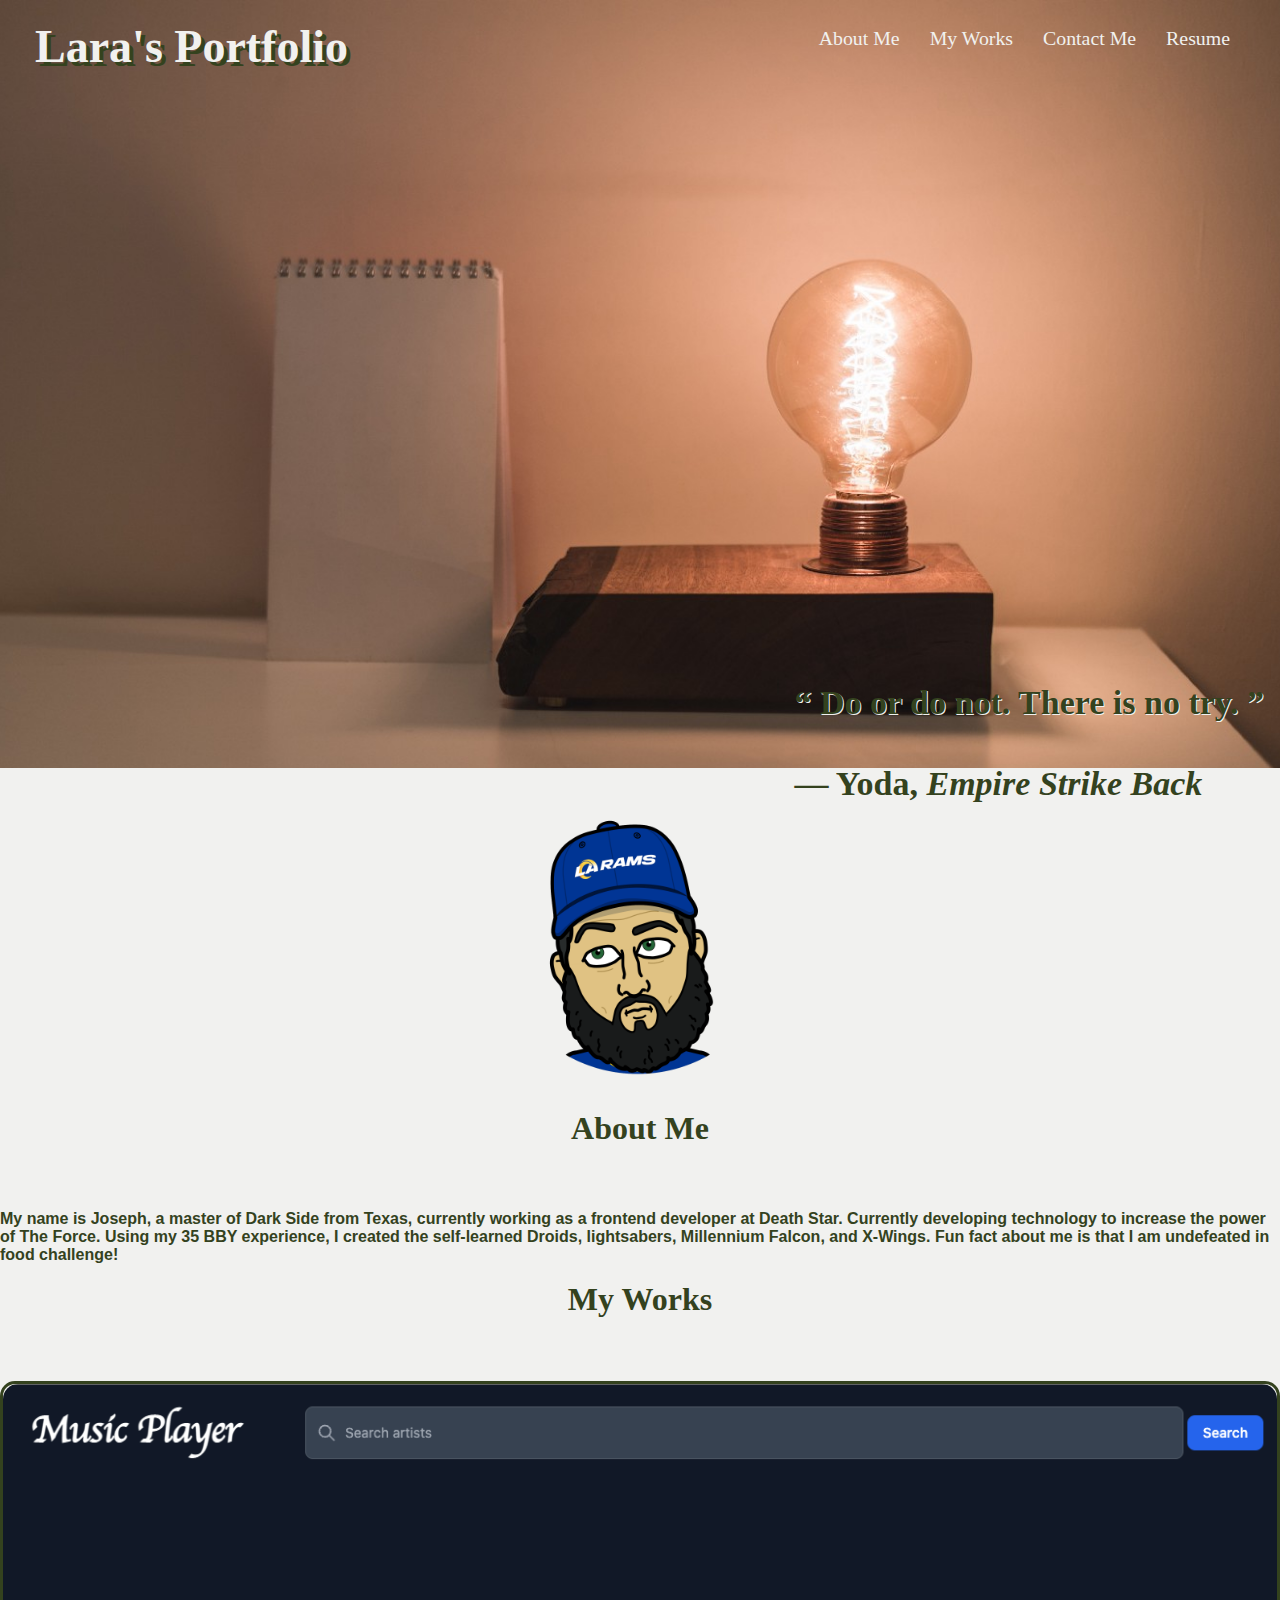
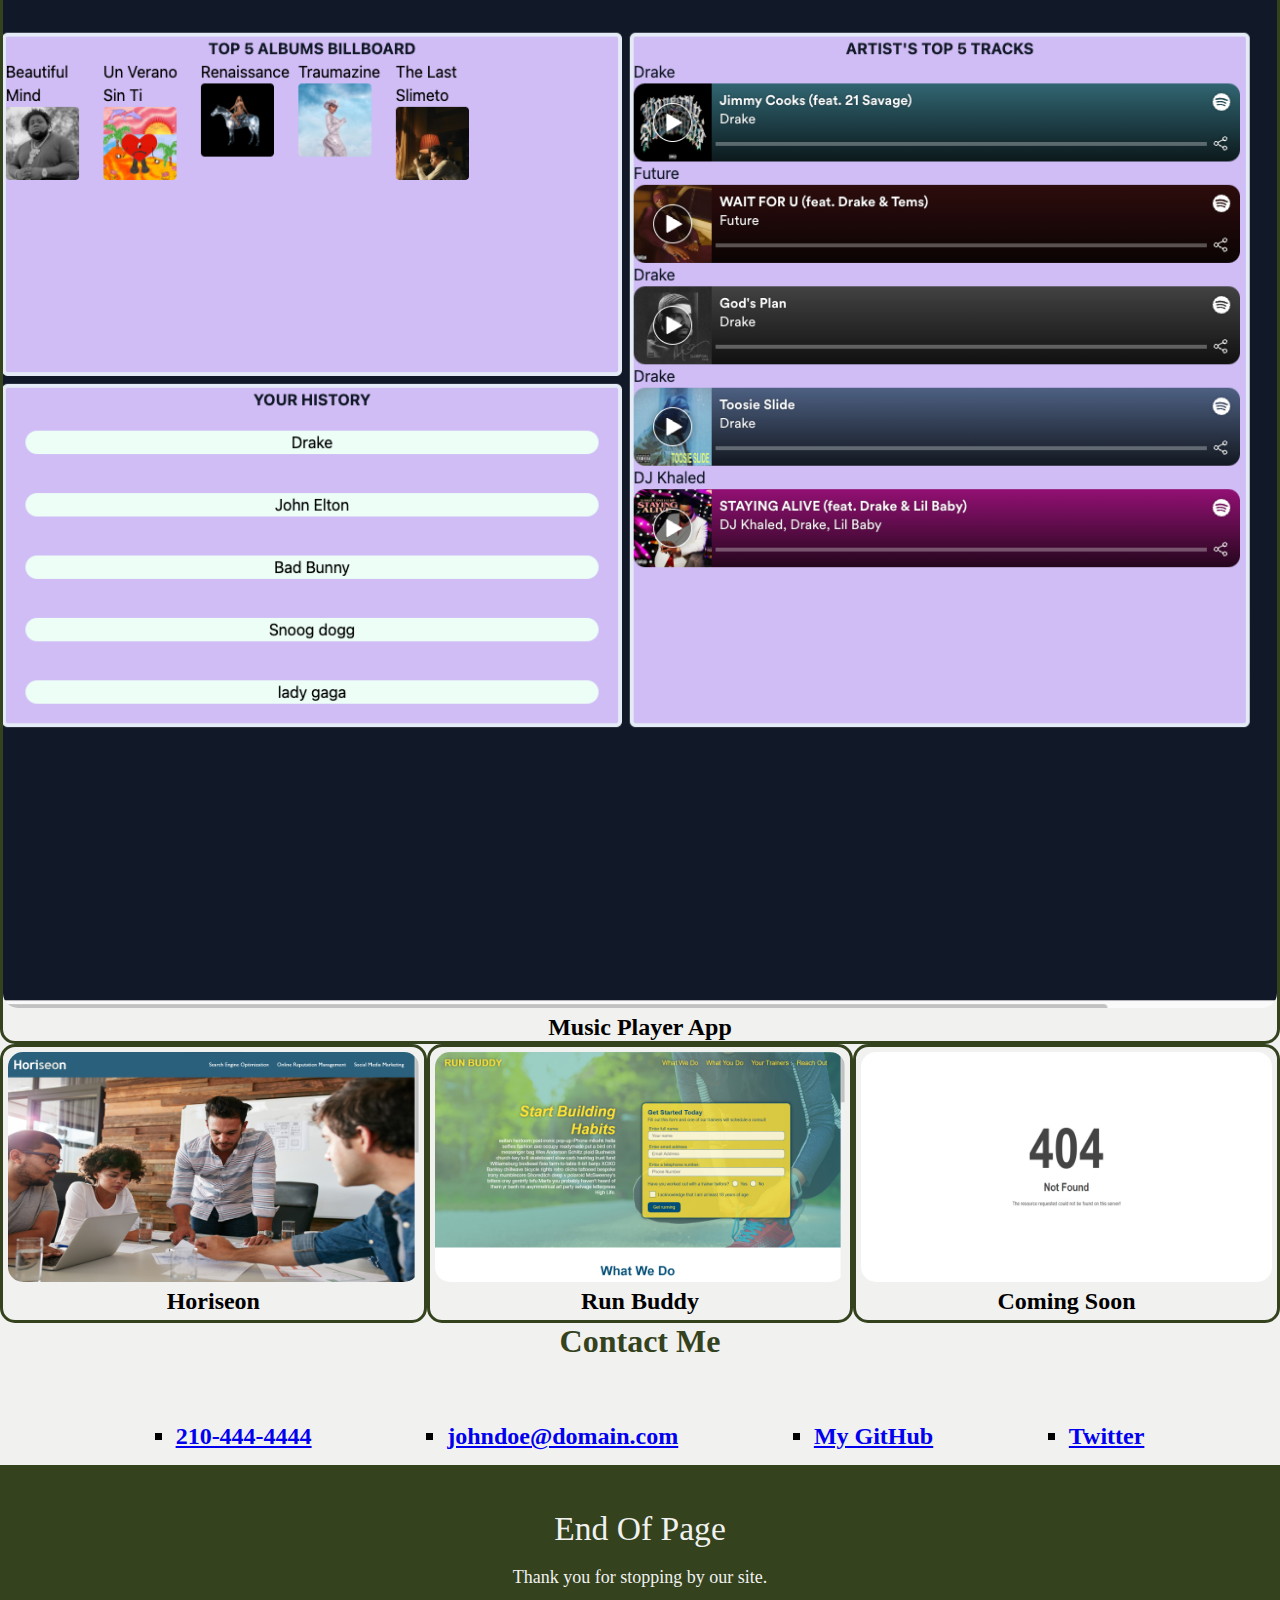
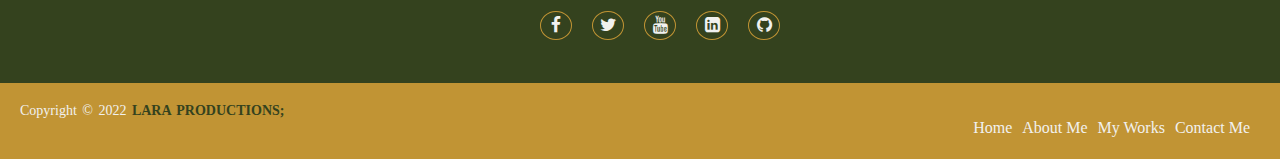
==== commit 6ad9bb2f: "Replaced my first project image and link" ====
--- a/index.html
+++ b/index.html
@@ -1,9 +1,9 @@
 <!DOCTYPE html>
 <html lang="en-us">
 <head>
-    <!--Meta tags for character encoding and responive size content -->
+    <!--Meta tags for character encoding and responsive size content -->
     <meta charset="UTF-8" />
-    <meta name="viewport" content="width=device-width, inital-scale=1.0" />
+    <meta name="viewport" content="width=device-width, initial-scale=1.0" >
 
     <!--Linked to css and website for logo-->
     <link rel="stylesheet" href="./assets/css/style.css">
@@ -42,7 +42,7 @@
                 <!---list item element-->
                 <li>
                     <!--anchor element-->
-                    <a href="./resume.html">Resume</a>
+                    <a href="./resume.html" target="blank">Resume</a>
                 </li>
             </ul>
         </nav> <!--end of navigation-->
@@ -79,25 +79,25 @@
                 <h2 id="my-works">My Works</h2>
                 <div class="mainimg">
                     <figure>
-                    <a href="https://jlara65.github.io/run-buddy/run-buddy/"><img src="assets/images/first-project.png" alt="screenshot of run buddy website with quote and small form box" class="first-project" width="100%"/></a>
+                    <a href="https://jlara65.github.io/music-player/" target="blank"><img src="./assets/images/Music App Screenshot.png" alt="screenshot list of artist's track" class="first-project" width="100%"/></a>
+                    <figcaption>Music Player App</figcaption>
+                    </figure>
+                </div>
+                <div class="row">
+                    <figure>
+                    <a href="https://jlara65.github.io/Horiseon-Code-Refactor/" target="blank"><img src="./assets/images/second-project.png" alt="screenshot of website with group of 4 work on table" width="100%"/></a>
+                    <figcaption>Horiseon</figcaption>
+                    </figure>
+                </div>
+                <div class="row">
+                    <figure>
+                        <a href="https://jlara65.github.io/run-buddy/run-buddy/" target="blank"><img src="./assets/images/first-project.png" alt="" style="width:100%" /></a>
                     <figcaption>Run Buddy</figcaption>
                     </figure>
                 </div>
                 <div class="row">
                     <figure>
-                    <a href="https://jlara65.github.io/Horiseon-Code-Refactor/"><img src="./assets/images/second-project.png" alt="screenshot of website with group of 4 work on table" width="100%"/></a>
-                    <figcaption>Horiseon</figcaption>
-                    </figure>
-                </div>
-                <div class="row">
-                    <figure>
-                        <a href="./resume.html"><img src="./assets/images/third-project.jpg" alt="screenshot of 404 Not found page" style="width:100%" /></a>
-                    <figcaption>Coming Soon</figcaption>
-                    </figure>
-                </div>
-                <div class="row">
-                    <figure>
-                    <a href="./resume.html"><img src="./assets/images/fourth-project.jpg" alt="green code running down from matrix" style="width:100%" /></a>
+                    <a href="./resume.html" target="blank"><img src="./assets/images/third-project.jpg" alt="screenshot of 404 Not found page" style="width:100%" /></a>
                     <figcaption>Coming Soon</figcaption>
                     </figure>
                 </div>
@@ -110,13 +110,13 @@
                         <a href="tel:210-444-4444">210-444-4444</a>
                     </li>
                     <li>
-                        <a href="mailto:johndoe@domain.com">johndoe@domain.com</a>
+                        <a href="mailto:johndoe@domain.com" >johndoe@domain.com</a>
                     </li>
                     <li>
-                        <a href="https://github.com">My GitHub</a>
+                        <a href="https://github.com" target="blank">My GitHub</a>
                     </li>
                     <li>
-                        <a href="https://twitter.com">Twitter</a>
+                        <a href="https://twitter.com" target="blank">Twitter</a>
                     </li>
                 </ul>
             </section>
@@ -129,19 +129,19 @@
             <p>Thank you for stopping by our site.</p>
             <ul class="socials">
                 <li>
-                    <a href="https://www.facebook.com"><i class="fa fa-facebook"></i></a>
+                    <a href="https://www.facebook.com" target="blank"><i class="fa fa-facebook"></i></a>
                 </li>
                 <li>
-                    <a href="https://www.twitter.com"><i class="fa fa-twitter"></i></a>
+                    <a href="https://www.twitter.com" target="blank"><i class="fa fa-twitter"></i></a>
                 </li>
                 <li>
-                    <a href="https://www.youtube.com"><i class="fa fa-youtube"></i></a>
+                    <a href="https://www.youtube.com" target="blank"><i class="fa fa-youtube"></i></a>
                 </li>
                 <li>
-                    <a href="https://www.linkedin.com"><i class="fa fa-linkedin-square"></i></a>
+                    <a href="https://www.linkedin.com" target="blank"><i class="fa fa-linkedin-square"></i></a>
                 </li>
                 <li>
-                    <a href="https://www.github.com"><i class="fa fa-github"></i></a>
+                    <a href="https://www.github.com" target="blank"><i class="fa fa-github"></i></a>
                 </li>
             </ul>
         </section>
--- a/assets/css/style.css
+++ b/assets/css/style.css
@@ -135,7 +135,7 @@
   font-size: 16px;
   text-decoration: none;
 }
-.footer-bottom span{ /* stylte the Lara Production in bottom of footer */
+.footer-bottom span{ /* styles the Lara Production in bottom of footer */
     text-transform: uppercase;
     color: var(--primary-color);
     font-weight: bold;
@@ -285,7 +285,7 @@
         list-style: none;
     }
 }
-@media screen and (max-width: 570px) { /* adjsuted the styles when below 570px dimensions.*/
+@media screen and (max-width: 570px) { /* adjusted the styles when below 570px dimensions.*/
     figure {
         font-size: small;
     }
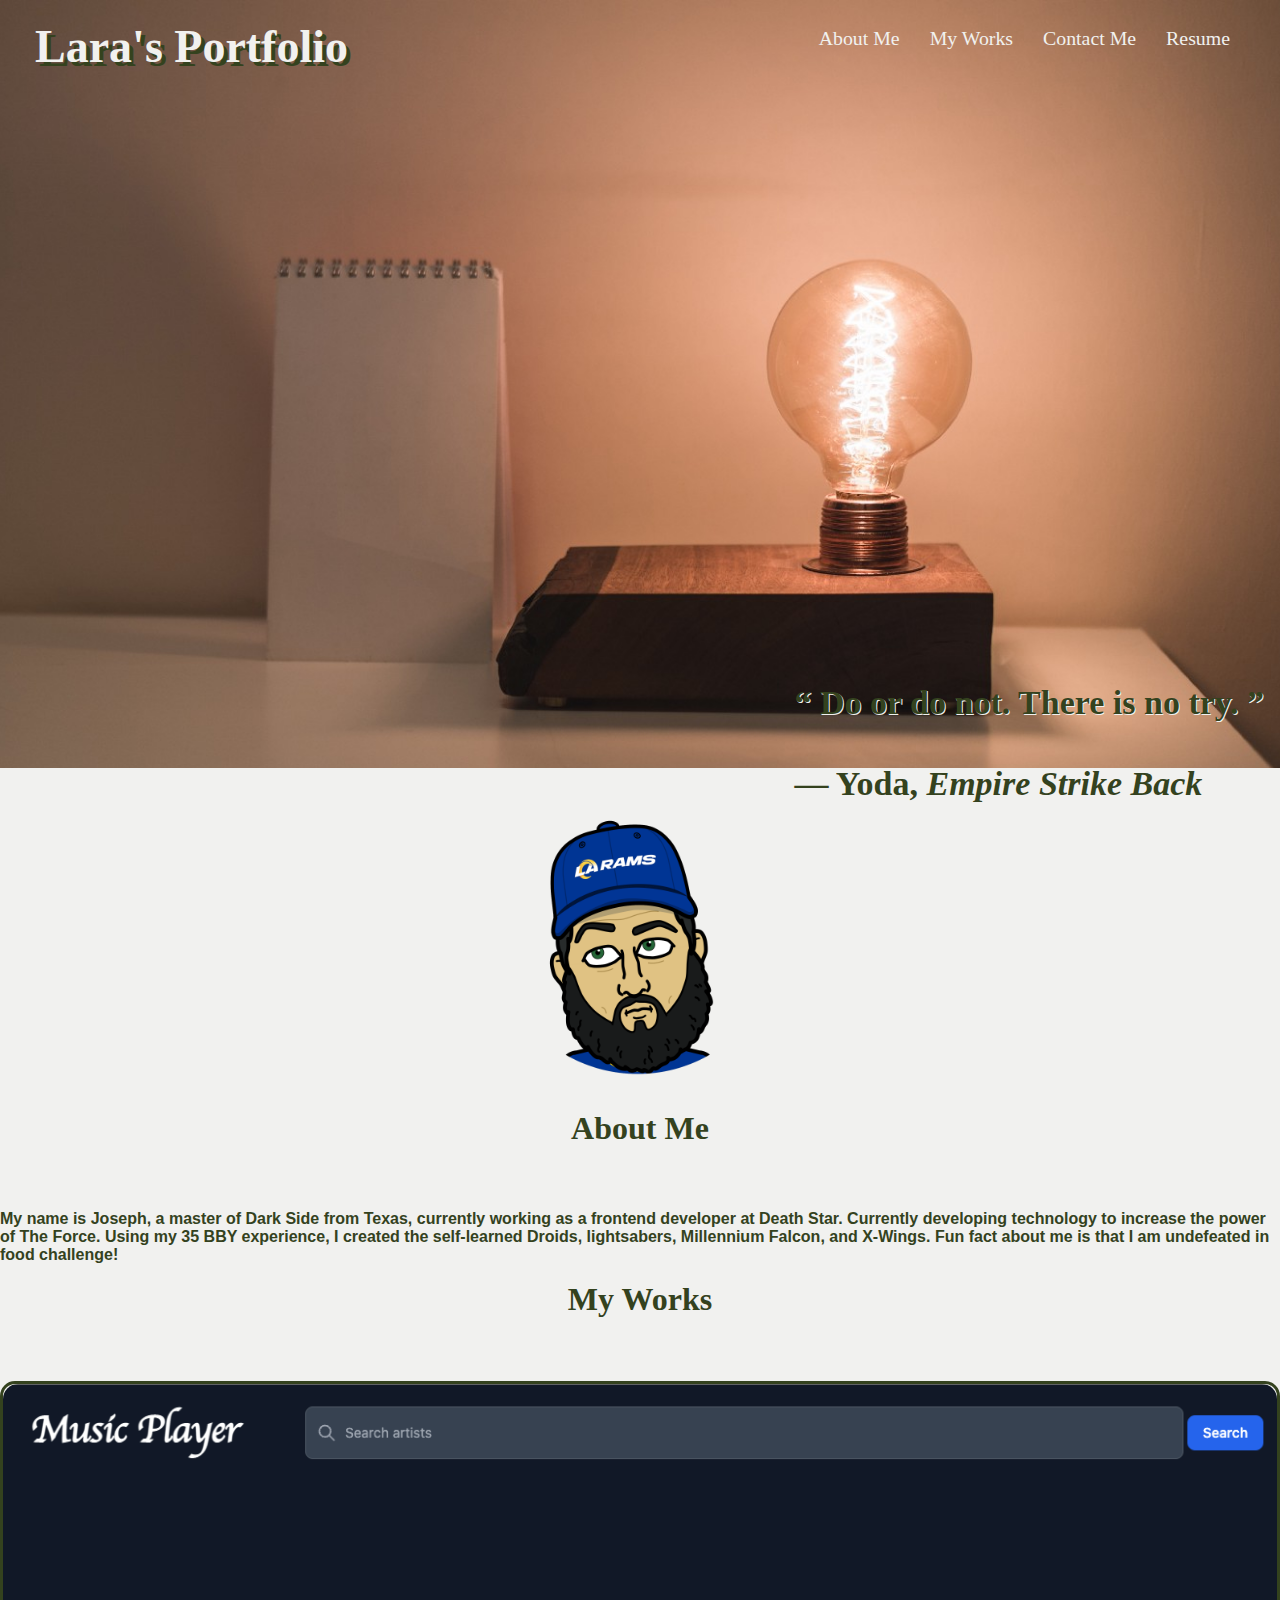
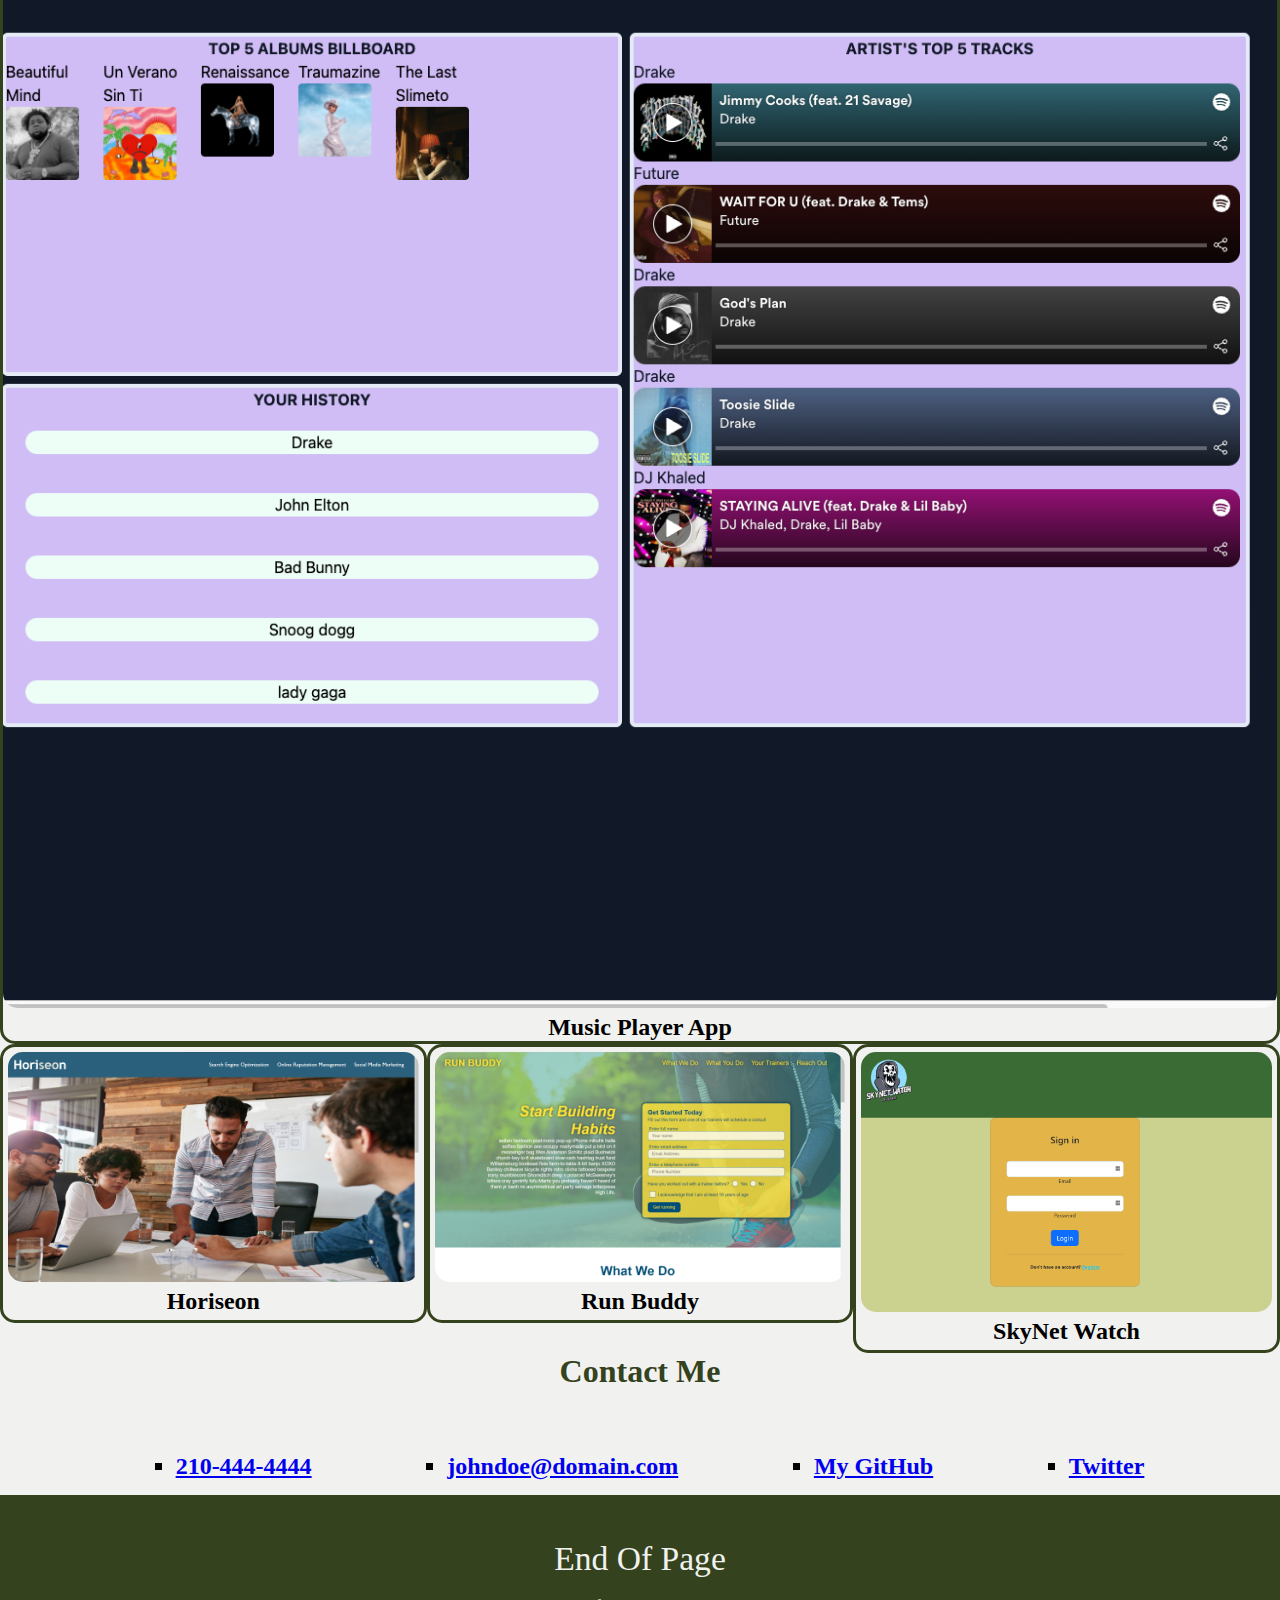
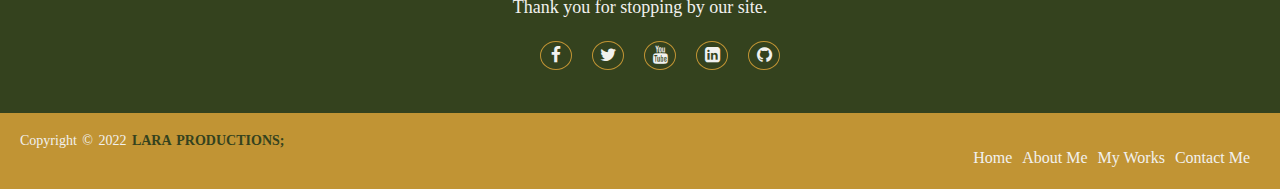
==== commit 6d111c2a: "Added my 2nd project to portfolio" ====
--- a/index.html
+++ b/index.html
@@ -1,171 +1,217 @@
 <!DOCTYPE html>
 <html lang="en-us">
-<head>
+  <head>
     <!--Meta tags for character encoding and responsive size content -->
     <meta charset="UTF-8" />
-    <meta name="viewport" content="width=device-width, initial-scale=1.0" >
+    <meta name="viewport" content="width=device-width, initial-scale=1.0" />
 
     <!--Linked to css and website for logo-->
-    <link rel="stylesheet" href="./assets/css/style.css">
-    <link rel="stylesheet" href="https://cdnjs.cloudflare.com/ajax/libs/font-awesome/4.7.0/css/font-awesome.min.css">
+    <link rel="stylesheet" href="./assets/css/style.css" />
+    <link
+      rel="stylesheet"
+      href="https://cdnjs.cloudflare.com/ajax/libs/font-awesome/4.7.0/css/font-awesome.min.css"
+    />
 
     <!--Tab Title name-->
     <title>Lara's Portfolio</title>
-</head>
-<body>
+  </head>
+  <body>
     <!--Header-->
     <header>
-        <!--Navigation-->
-        <h1>
-            <!--anchor Lara's Portfolio to home page-->
-            <a href="./index.html">Lara's Portfolio</a>
-        </h1>
-
-        <nav>
-            <!--unordered list element-->
-            <ul>
-                <!---list item element-->
-                <li>
-                    <!--anchor element-->
-                    <a href="#about-me">About Me </a>
-                </li>
-                <!---list item element-->
-                <li>
-                    <!--anchor element-->
-                    <a href="#my-works">My Works</a>
-                </li>
-                <!---list item element-->
-                <li>
-                    <!--anchor element-->
-                    <a href="#contact-me">Contact Me</a>
-                </li>
-                <!---list item element-->
-                <li>
-                    <!--anchor element-->
-                    <a href="./resume.html" target="blank">Resume</a>
-                </li>
-            </ul>
-        </nav> <!--end of navigation-->
-
+      <!--Navigation-->
+      <h1>
+        <!--anchor Lara's Portfolio to home page-->
+        <a href="./index.html">Lara's Portfolio</a>
+      </h1>
+
+      <nav>
+        <!--unordered list element-->
+        <ul>
+          <!---list item element-->
+          <li>
+            <!--anchor element-->
+            <a href="#about-me">About Me </a>
+          </li>
+          <!---list item element-->
+          <li>
+            <!--anchor element-->
+            <a href="#my-works">My Works</a>
+          </li>
+          <!---list item element-->
+          <li>
+            <!--anchor element-->
+            <a href="#contact-me">Contact Me</a>
+          </li>
+          <!---list item element-->
+          <li>
+            <!--anchor element-->
+            <a href="./resume.html" target="blank">Resume</a>
+          </li>
+        </ul>
+      </nav>
+      <!--end of navigation-->
     </header>
     <!--Hero/jumbotron-->
-        <section class="hero">
-            <div class="quote">
-                <!--The inline Quotation Element-->
-                <q>
-                    Do or do not. There is no try.
-                </q>
-                <!--Figure caption element of cite-->
-                <figcaption>
-                    &mdash; Yoda, <cite>Empire Strike Back</cite>
-                </figcaption>
-            </div>
-        </section>
-        
+    <section class="hero">
+      <div class="quote">
+        <!--The inline Quotation Element-->
+        <q> Do or do not. There is no try. </q>
+        <!--Figure caption element of cite-->
+        <figcaption>&mdash; Yoda, <cite>Empire Strike Back</cite></figcaption>
+      </div>
+    </section>
 
     <!--Middle section of body-->
     <main>
-        <section class="pic">
-            <img src="./assets/images/Profile.png" alt="avatar profile" width="25%" height="25%"/>
+      <section class="pic">
+        <img
+          src="./assets/images/Profile.png"
+          alt="avatar profile"
+          width="25%"
+          height="25%"
+        />
+      </section>
+      <article>
+        <!--article section of about, projects, and contact info-->
+        <section class="about">
+          <h2 id="about-me">About Me</h2>
+          <p>
+            <!--an paragraph for about me-->
+            My name is Joseph, a master of Dark Side from Texas, currently
+            working as a frontend developer at Death Star. Currently developing
+            technology to increase the power of The Force. Using my 35 BBY
+            experience, I created the self-learned Droids, lightsabers,
+            Millennium Falcon, and X-Wings. Fun fact about me is that I am
+            undefeated in food challenge!
+          </p>
         </section>
-        <article> <!--article section of about, projects, and contact info-->
-                <section class="about" >
-                <h2 id="about-me">About Me</h2>
-                <p> <!--an paragraph for about me-->
-                    My name is Joseph, a master of Dark Side from Texas, currently working as a frontend developer at Death Star. Currently developing technology to increase the power of The Force. Using my 35 BBY experience, I created the self-learned Droids, lightsabers, Millennium Falcon, and X-Wings. Fun fact about me is that I am undefeated in food challenge!
-                </p>
-            </section>
-            <section class="projects" > <!--display my work included hyperlink to each project-->
-                <h2 id="my-works">My Works</h2>
-                <div class="mainimg">
-                    <figure>
-                    <a href="https://jlara65.github.io/music-player/" target="blank"><img src="./assets/images/Music App Screenshot.png" alt="screenshot list of artist's track" class="first-project" width="100%"/></a>
-                    <figcaption>Music Player App</figcaption>
-                    </figure>
-                </div>
-                <div class="row">
-                    <figure>
-                    <a href="https://jlara65.github.io/Horiseon-Code-Refactor/" target="blank"><img src="./assets/images/second-project.png" alt="screenshot of website with group of 4 work on table" width="100%"/></a>
-                    <figcaption>Horiseon</figcaption>
-                    </figure>
-                </div>
-                <div class="row">
-                    <figure>
-                        <a href="https://jlara65.github.io/run-buddy/run-buddy/" target="blank"><img src="./assets/images/first-project.png" alt="" style="width:100%" /></a>
-                    <figcaption>Run Buddy</figcaption>
-                    </figure>
-                </div>
-                <div class="row">
-                    <figure>
-                    <a href="./resume.html" target="blank"><img src="./assets/images/third-project.jpg" alt="screenshot of 404 Not found page" style="width:100%" /></a>
-                    <figcaption>Coming Soon</figcaption>
-                    </figure>
-                </div>
-
-            </section> 
-            <section class="contact-info"> <!--list of contact info-->
-                <h2 id="contact-me">Contact Me</h2>
-                <ul>
-                    <li>
-                        <a href="tel:210-444-4444">210-444-4444</a>
-                    </li>
-                    <li>
-                        <a href="mailto:johndoe@domain.com" >johndoe@domain.com</a>
-                    </li>
-                    <li>
-                        <a href="https://github.com" target="blank">My GitHub</a>
-                    </li>
-                    <li>
-                        <a href="https://twitter.com" target="blank">Twitter</a>
-                    </li>
-                </ul>
-            </section>
-        </article> <!--end of article section-->
-    </main> 
+        <section class="projects">
+          <!--display my work included hyperlink to each project-->
+          <h2 id="my-works">My Works</h2>
+          <div class="mainimg">
+            <figure>
+              <a href="https://jlara65.github.io/music-player/" target="blank"
+                ><img
+                  src="./assets/images/Music App Screenshot.png"
+                  alt="screenshot list of artist's track"
+                  class="first-project"
+                  width="100%"
+              /></a>
+              <figcaption>Music Player App</figcaption>
+            </figure>
+          </div>
+          <div class="row">
+            <figure>
+              <a
+                href="https://jlara65.github.io/Horiseon-Code-Refactor/"
+                target="blank"
+                ><img
+                  src="./assets/images/second-project.png"
+                  alt="screenshot of website with group of 4 work on table"
+                  width="100%"
+              /></a>
+              <figcaption>Horiseon</figcaption>
+            </figure>
+          </div>
+          <div class="row">
+            <figure>
+              <a
+                href="https://jlara65.github.io/run-buddy/run-buddy/"
+                target="blank"
+                ><img
+                  src="./assets/images/first-project.png"
+                  alt=""
+                  style="width: 100%"
+              /></a>
+              <figcaption>Run Buddy</figcaption>
+            </figure>
+          </div>
+          <div class="row">
+            <figure>
+              <a href="https://polar-atoll-04436.herokuapp.com/" target="blank"
+                ><img
+                  src="./assets/images/SkyNet-Landing -Page.png"
+                  alt="screenshot of SkyNet Watch Project"
+                  style="width: 100%"
+              /></a>
+              <figcaption>SkyNet Watch</figcaption>
+            </figure>
+          </div>
+        </section>
+        <section class="contact-info">
+          <!--list of contact info-->
+          <h2 id="contact-me">Contact Me</h2>
+          <ul>
+            <li>
+              <a href="tel:210-444-4444">210-444-4444</a>
+            </li>
+            <li>
+              <a href="mailto:johndoe@domain.com">johndoe@domain.com</a>
+            </li>
+            <li>
+              <a href="https://github.com" target="blank">My GitHub</a>
+            </li>
+            <li>
+              <a href="https://twitter.com" target="blank">Twitter</a>
+            </li>
+          </ul>
+        </section>
+      </article>
+      <!--end of article section-->
+    </main>
     <!--footer-->
     <footer>
-        <section class="footer-content"> <!--list of links in the bottom of page-->
-            <h3>End of Page</h3>
-            <p>Thank you for stopping by our site.</p>
-            <ul class="socials">
-                <li>
-                    <a href="https://www.facebook.com" target="blank"><i class="fa fa-facebook"></i></a>
-                </li>
-                <li>
-                    <a href="https://www.twitter.com" target="blank"><i class="fa fa-twitter"></i></a>
-                </li>
-                <li>
-                    <a href="https://www.youtube.com" target="blank"><i class="fa fa-youtube"></i></a>
-                </li>
-                <li>
-                    <a href="https://www.linkedin.com" target="blank"><i class="fa fa-linkedin-square"></i></a>
-                </li>
-                <li>
-                    <a href="https://www.github.com" target="blank"><i class="fa fa-github"></i></a>
-                </li>
-            </ul>
-        </section>
-        <section class="footer-bottom">
-            <p>
-                copyright &copy 2022 <span>Lara Productions;</span>
-            </p>
-            <div class="footer-menu">
-                <ul class="f-menu">
-                    <li>
-                        <a href="./index.html">Home</a>
-                    </li>
-                    <li>
-                        <a href="#about-me">About Me</a>
-                    </li>
-                    <li>
-                        <a href="#my-works">My Works</a>
-                    </li>
-                    <li>
-                        <a href="#contact-me">Contact Me</a>
-                    </li>
-                </ul>
-            </div>
-        </section>
+      <section class="footer-content">
+        <!--list of links in the bottom of page-->
+        <h3>End of Page</h3>
+        <p>Thank you for stopping by our site.</p>
+        <ul class="socials">
+          <li>
+            <a href="https://www.facebook.com" target="blank"
+              ><i class="fa fa-facebook"></i
+            ></a>
+          </li>
+          <li>
+            <a href="https://www.twitter.com" target="blank"
+              ><i class="fa fa-twitter"></i
+            ></a>
+          </li>
+          <li>
+            <a href="https://www.youtube.com" target="blank"
+              ><i class="fa fa-youtube"></i
+            ></a>
+          </li>
+          <li>
+            <a href="https://www.linkedin.com" target="blank"
+              ><i class="fa fa-linkedin-square"></i
+            ></a>
+          </li>
+          <li>
+            <a href="https://www.github.com" target="blank"
+              ><i class="fa fa-github"></i
+            ></a>
+          </li>
+        </ul>
+      </section>
+      <section class="footer-bottom">
+        <p>copyright &copy 2022 <span>Lara Productions;</span></p>
+        <div class="footer-menu">
+          <ul class="f-menu">
+            <li>
+              <a href="./index.html">Home</a>
+            </li>
+            <li>
+              <a href="#about-me">About Me</a>
+            </li>
+            <li>
+              <a href="#my-works">My Works</a>
+            </li>
+            <li>
+              <a href="#contact-me">Contact Me</a>
+            </li>
+          </ul>
+        </div>
+      </section>
     </footer>
-</body>
-</html>+  </body>
+</html>
